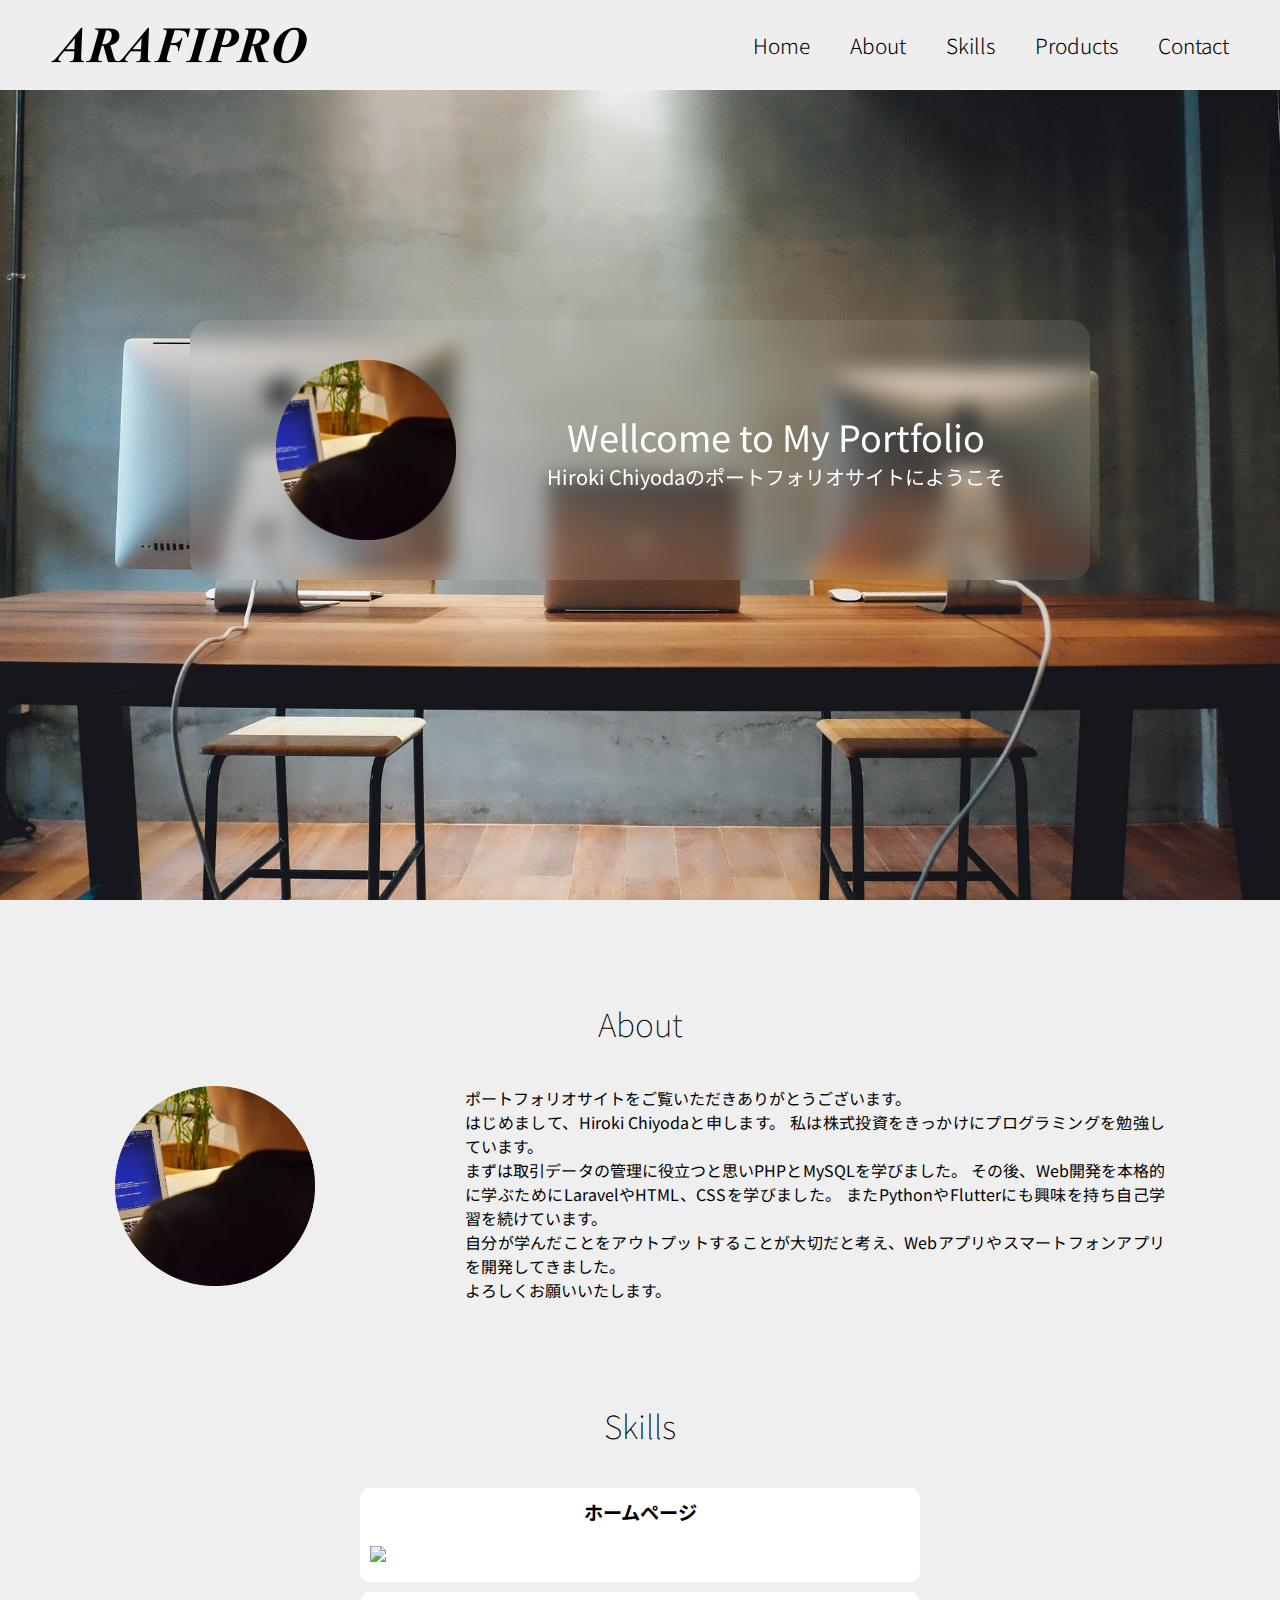
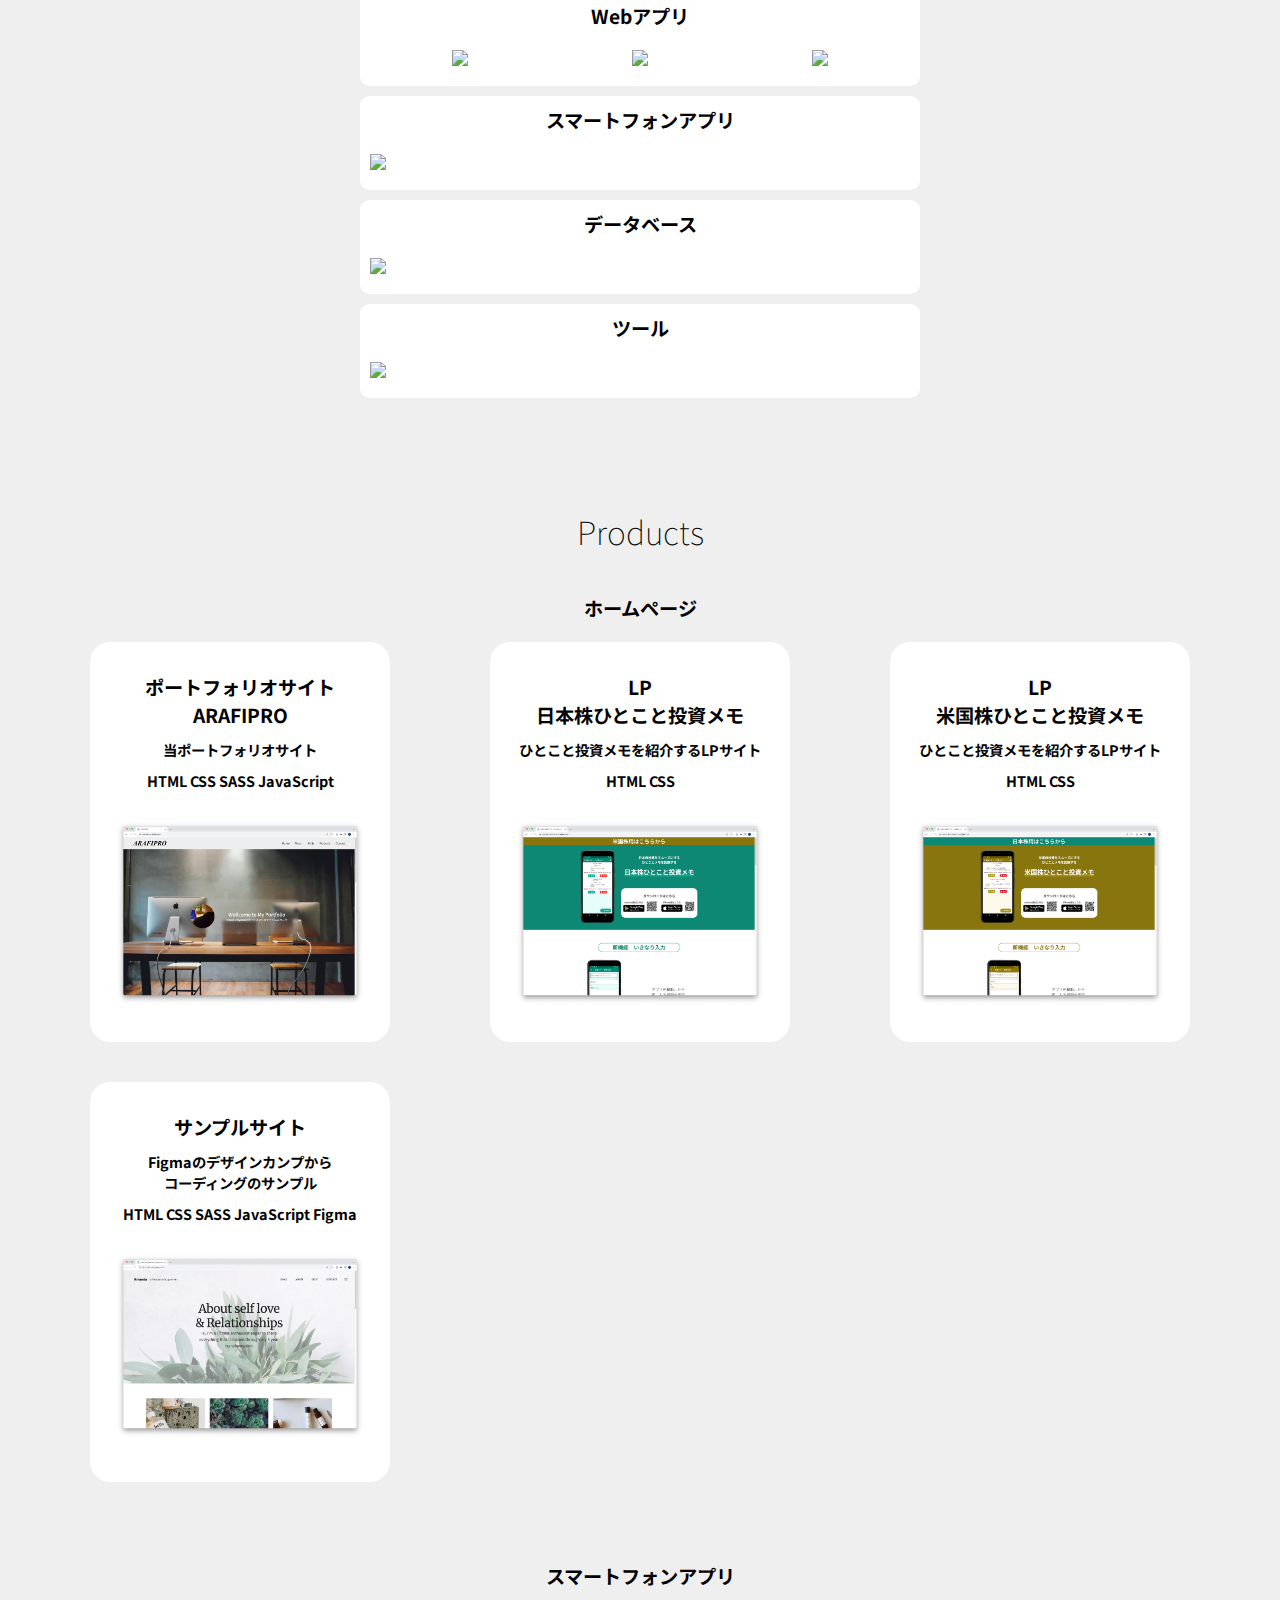
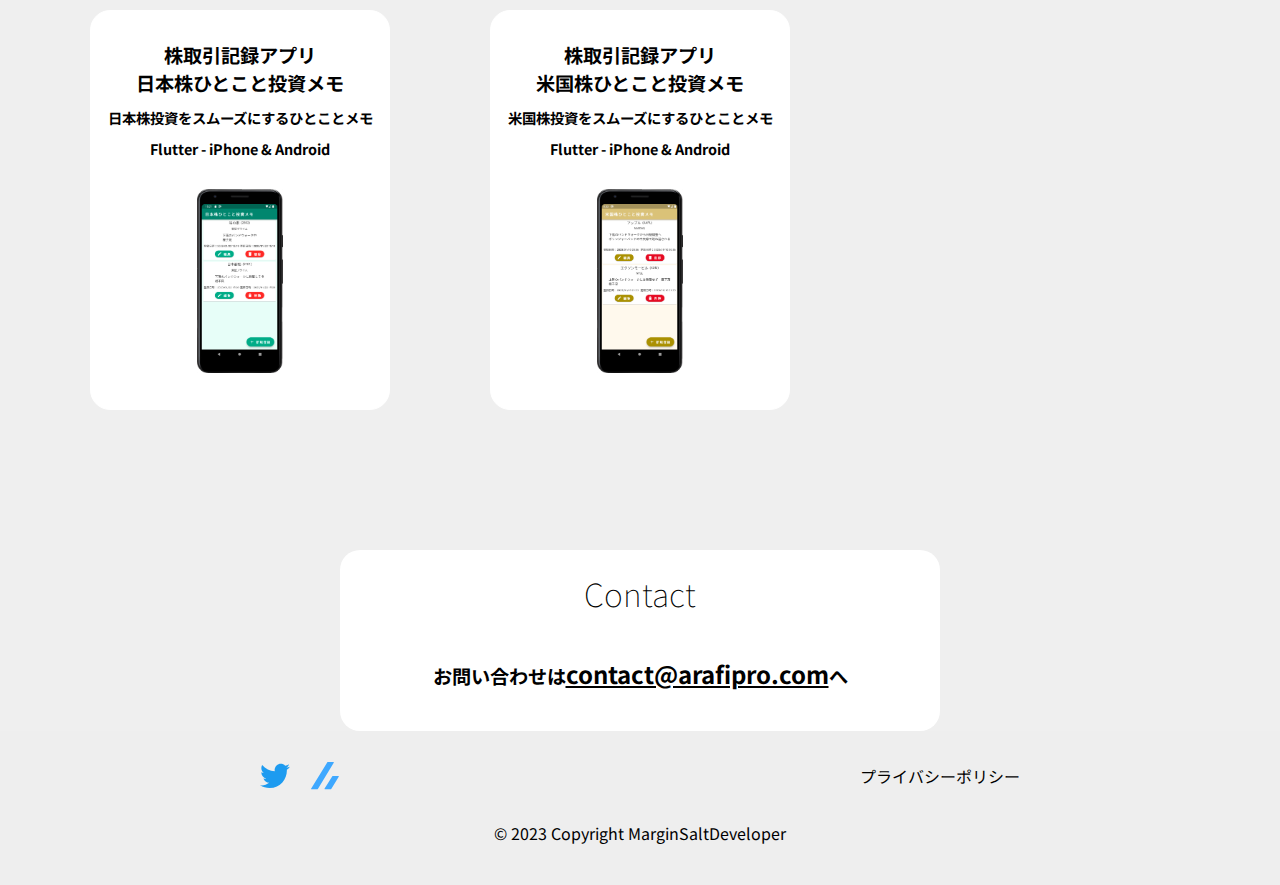
==== index.html @ 00dfe913 "productの追加" ====
<!DOCTYPE html>
<html lang="ja">
  <head>
    <meta charset="UTF-8" />
    <meta name="viewport" content="width=device-width, initial-scale=1.0" />
    <!-- SEO対策 -->
    <meta
      content="ポートフォリオサイトをご覧いただきありがとうございます。はじめまして、Hiroki Chiyodaと申します。 私は株式投資をきっかけにプログラミングを勉強しています。まずは取引データの管理に役立つと思いPHPとMySQLを学びました。 その後、Web開発を本格的に学ぶためにLaravelやHTML、CSSを学びました。 またPythonやFlutterにも興味を持ち自己学習を続けています。自分が学んだことをアウトプットすることが大切だと考え、Webアプリやスマートフォンアプリを開発してきました。"
      name="description"
    />
    <meta
      property="og:title"
      content="Wellcome to My Portfolio - Hiroki Chiyodaのポートフォリオサイトにようこそ"
    />
    <meta
      property="og:description"
      content="ポートフォリオサイトをご覧いただきありがとうございます。はじめまして、Hiroki Chiyodaと申します。 私は株式投資をきっかけにプログラミングを勉強しています。"
    />
    <meta property="og:type" content="ページの種類" />
    <meta property="og:url" content="https://portfolio.arafipro.com/" />
    <!-- <meta property="og:image" content="サムネイル画像の URL" /> -->
    <meta
      property="og:site_name"
      content="Wellcome to My Portfolio - Hiroki Chiyodaのポートフォリオサイトにようこそ"
    />
    <meta property="og:locale" content="ja_JP" />
    <meta
      name="keywords"
      content="ポートフォリオ,html,css,sass,wordpress,ts,react,nextjs,vue,tailwind,python,django,php,laravel,dart,flutter,git,github,vscode,figma,mysql,sqlite"
    />
    <!-- SEO対策 終了-->
    <link rel="stylesheet" href="css/style.css" />
    <link
      href="https://cdn.jsdelivr.net/npm/remixicon@2.5.0/fonts/remixicon.css"
      rel="stylesheet"
    />
    <title>ARAFIPRO</title>
    <!-- Google tag (gtag.js) -->
    <script
      async
      src="https://www.googletagmanager.com/gtag/js?id=G-TG1DR49E5G"
    ></script>
    <script>
      window.dataLayer = window.dataLayer || [];
      function gtag() {
        dataLayer.push(arguments);
      }
      gtag("js", new Date());

      gtag("config", "G-TG1DR49E5G");
    </script>
  </head>
  <body>
    <div id="scroll"></div>
    <!-- 固定ヘッダー -->
    <header id="header">
      <div id="header_main">
        <h1>
          <a href="#">
            <img src="images/logo_black.png" alt="" />
          </a>
        </h1>
        <nav>
          <ul id="nav_menu">
            <li><a href="#" class="nav_link">Home</a></li>
            <li><a href="#about" class="nav_link">About</a></li>
            <li><a href="#skills" class="nav_link">Skills</a></li>
            <li>
              <a href="#products" class="nav_link">Products</a>
              <!-- サブメニュー
              <div class="sub_menu">
                <ul>
                  <li><a href="#hp">ホームページ</a></li>
                  <li><a href="">Webアプリ</a></li>
                  <li><a href="#sp">スマートフォンアプリ</a></li>
                </ul>
              </div> -->
            </li>
            <li><a href="#contact" class="nav_link">Contact</a></li>
            <!-- <li><a href="#news" class="nav_link">News</a></li> -->
          </ul>
        </nav>
        <div class="nav_icon">
          <i class="ri-menu-line" id="menu_icon"></i>
          <i class="ri-close-line" id="close_icon"></i>
        </div>
      </div>
      <div class="header_content">
        <img src="/images/human.png" alt="" />
        <p>
          <span>Wellcome to My Portfolio</span>
          <br />
          Hiroki Chiyodaのポートフォリオサイトにようこそ
        </p>
      </div>
    </header>
    <main>
      <section id="about" class="about jump_point">
        <h2>About</h2>
        <div>
          <img src="/images/human.png" alt="" />
          <p>
            ポートフォリオサイトをご覧いただきありがとうございます。<br />
            はじめまして、Hiroki Chiyodaと申します。
            私は株式投資をきっかけにプログラミングを勉強しています。<br />
            まずは取引データの管理に役立つと思いPHPとMySQLを学びました。
            その後、Web開発を本格的に学ぶためにLaravelやHTML、CSSを学びました。
            またPythonやFlutterにも興味を持ち自己学習を続けています。<br />
            自分が学んだことをアウトプットすることが大切だと考え、Webアプリやスマートフォンアプリを開発してきました。<br />
            よろしくお願いいたします。
          </p>
        </div>
      </section>
      <section id="skills" class="skill jump_point">
        <h2>Skills</h2>
        <div>
          <h3>ホームページ</h3>
          <a href="https://skillicons.dev">
            <img
              src="https://skillicons.dev/icons?i=html,css,sass,wordpress&theme=light"
            />
          </a>
        </div>
        <div>
          <h3>Webアプリ</h3>
          <a href="https://skillicons.dev" class="api">
            <img
              src="https://skillicons.dev/icons?i=ts,react,nextjs,vue,tailwind&theme=light"
            />
            <img src="https://skillicons.dev/icons?i=php,laravel&theme=light" />
            <img
              src="https://skillicons.dev/icons?i=python,django&theme=light"
            />
          </a>
        </div>
        <div>
          <h3>スマートフォンアプリ</h3>
          <a href="https://skillicons.dev">
            <img
              src="https://skillicons.dev/icons?i=dart,flutter&theme=light"
            />
          </a>
        </div>
        <div>
          <h3>データベース</h3>
          <a href="https://skillicons.dev">
            <img
              src="https://skillicons.dev/icons?i=mysql,sqlite&theme=light"
            />
          </a>
        </div>
        <div>
          <h3>ツール</h3>
          <a href="https://skillicons.dev">
            <img
              src="https://skillicons.dev/icons?i=git,github,vscode,figma&theme=light"
            />
          </a>
        </div>
      </section>
      <section id="products" class="product jump_point">
        <h2>Products</h2>
        <div class="categories">
          <h3 id="hp" class="category jump_point">ホームページ</h3>
          <div>
            <a href="#" target="_top">
              <h3>ポートフォリオサイト<br />ARAFIPRO</h3>
              <h4>当ポートフォリオサイト</h4>
              <h5>HTML CSS SASS JavaScript</h5>
              <div class="img">
                <img src="images/ss-portfolio.jpg" alt="" />
              </div>
            </a>
          </div>
          <div>
						<a href="https://jpstockminimemo.arafipro.com/" target="_blank">
							<h3>LP<br />日本株ひとこと投資メモ</h3>
              <h4>ひとこと投資メモを紹介するLPサイト</h4>
              <h5>HTML CSS</h5>
              <div class="img">
								<img src="images/ss-jpstockminimemoLP.jpg" alt="" />
              </div>
            </a>
          </div>
          <div>
						<a href="https://usstockminimemo.arafipro.com/" target="_blank">
							<h3>LP<br />米国株ひとこと投資メモ</h3>
              <h4>ひとこと投資メモを紹介するLPサイト</h4>
              <h5>HTML CSS</h5>
              <div class="img">
								<img src="images/ss-usstockminimemoLP.jpg" alt="" />
              </div>
            </a>
          </div>
					<div>
						<a href="#" target="_top">
							<h3>サンプルサイト</h3>
							<h4>Figmaのデザインカンプから<br />コーディングのサンプル</h4>
							<h5>HTML CSS SASS JavaScript Figma</h5>
							<div class="img">
								<img src="images/ss-amanda-demo.jpg" alt="" />
							</div>
						</a>
					</div>
        </div>
        <div class="categories">
          <h3 id="sp" class="category">スマートフォンアプリ</h3>
          <div>
            <a href="https://jpstockminimemo.arafipro.com/" target="_blank">
              <h3>株取引記録アプリ<br />日本株ひとこと投資メモ</h3>
              <h4>日本株投資をスムーズにするひとことメモ</h4>
              <h5>Flutter - iPhone & Android</h5>
              <div class="img">
                <img src="images/ss-jpstockminimemo.png" alt="" />
              </div>
            </a>
          </div>
          <div>
            <a href="https://usstockminimemo.arafipro.com/" target="_blank">
              <h3>株取引記録アプリ<br />米国株ひとこと投資メモ</h3>
              <h4>米国株投資をスムーズにするひとことメモ</h4>
              <h5>Flutter - iPhone & Android</h5>
              <div class="img">
                <img src="images/ss-usstockminimemo.png" alt="" />
              </div>
            </a>
          </div>
        </div>
      </section>
      <!-- <section id="news" class="news">
        <h2>News</h2>
        <dl>
          <dt>2022/11/13</dt>
          <dd>News 1</dd>
          <dt>2022/12/1</dt>
          <dd>News 2</dd>
          <dt>2022/12/18</dt>
          <dd>News 3</dd>
          <dt>2023/1/21</dt>
          <dd>News 4</dd>
          <dt>2023/2/1</dt>
          <dd>News 5</dd>
        </dl>
      </section> -->
      <section id="contact" class="contact">
        <h2>Contact</h2>
        <h3
          >お問い合わせは<a href="mailto:contact@arafipro.com"
            >contact@arafipro.com</a
          >へ</h3
        >
        <!-- <h3>お問い合わせは以下のフォームから</h3> -->
        <!-- <form action="./php/sendmail.php" method="post">
          <div>
            <div class="input_wrapper">
              <input type="text" placeholder=" " id="name" name="name" required />
              <span>名前</span>
            </div>
            <div class="input_wrapper">
              <input type="email" placeholder=" " id="email" name="email" required />
              <span>メールアドレス</span>
            </div>
            <div class="input_wrapper">
              <input type="text" placeholder=" " id="subject" name="subject" required />
              <span>件名</span>
            </div>
            <div class="input_wrapper">
							<textarea id="message" placeholder=" " name="message" required></textarea>
              <span>メッセージ</span>
            </div>
          </div>
          <div class="btn">
            <button type="submit">送信</button>
            <button type="reset">リセット</button>
          </div>
        </form> -->
      </section>
    </main>
    <footer id="footer" class="footer">
      <div class="footer_main">
        <nav>
          <ul id="footer_menu" class="footer_menu">
            <li>
              <a href="https://twitter.com/arafipro" target="_blank">
                <img src="images/logo-twitter.svg" alt="" />
              </a>
            </li>
            <li>
              <a href="https://zenn.dev/arafipro" target="_blank">
                <img src="images/logo-zenn.svg" alt="" />
              </a>
            </li>
          </ul>
        </nav>
        <a href="pages/site_privacy.html" target="_blank">
          プライバシーポリシー
        </a>
        <!-- <a href="pages/moblie_privacy.html" target="_blank">
          mobileプライバシーポリシー
        </a> -->
      </div>
      <div class="footer_credit">
        <p> © 2023 Copyright MarginSaltDeveloper </p>
      </div>
    </footer>
    <a href="#" class="scrollup" id="scrollup">
      <i class="ri-arrow-up-s-line scrollup_icon"></i>
    </a>
    <script src="js/main.js"></script>
  </body>
</html>
---- css/style.css ----
@import url("https://fonts.googleapis.com/css2?family=Noto+Sans+JP:wght@100;300;500&display=swap");
* {
  margin: 0;
  padding: 0;
  box-sizing: border-box;
  font-family: "Noto Sans JP", sans-serif;
}

html {
  scroll-behavior: smooth;
}

body {
  overflow-x: hidden;
  background-color: #efefef;
}

li {
  list-style: none;
}

a {
  color: #000;
  text-decoration: none;
}

img {
  display: block;
}

h2 {
  font-size: 2rem;
  font-weight: 100;
  text-align: center;
  margin: 100px 0 40px;
}

h3 {
  font-size: 1.2rem;
}

h4 {
  font-size: 0.9rem;
}

h5 {
  font-size: 0.9rem;
}

.jump_point {
  padding-top: 40px;
  margin-top: -40px;
}

section {
  max-width: 1200px;
  margin: 0 auto;
}

header {
  width: 100%;
  height: 100vh;
  background-image: url("../images/office-image.jpg");
  background-position: center;
  background-size: cover;
  background-attachment: fixed;
}
header.sticky {
  width: 1200px;
}
header #header_main {
  background-color: #eee;
  display: flex;
  width: 100%;
  height: 90px;
  align-items: center;
  justify-content: space-between;
  margin: 0 auto;
  padding: 0 4%;
  transition: all 0.8s ease;
}
header #header_main.sticky {
  position: fixed;
  box-shadow: 0px 5px 5px #ddd;
  z-index: 1000;
}
header #header_main h1 {
  margin-right: auto;
}
header #header_main img {
  width: 256px;
}
header #header_main #nav_menu {
  max-width: 100%;
  display: flex;
  align-items: center;
}
header #header_main li {
  font-size: 1.3rem;
  font-weight: 300;
  padding-left: 40px;
  position: relative;
}
header #header_main li .sub_menu {
  width: 240px;
  position: absolute;
  background-color: #eee;
  left: 20px;
  display: none;
}
header #header_main li .sub_menu ul {
  margin: 20px;
}
header #header_main li .sub_menu ul li {
  padding: 10px 0;
}
header #header_main li .sub_menu ul li a {
  font-size: 1.25rem;
}
header #header_main li:hover .sub_menu {
  display: block;
}
header #header_main li a:hover {
  font-size: 1.2rem;
  font-weight: 500;
  display: block;
}
header #header_main .nav_icon {
  display: none;
  font-size: 32px;
}
header .header_content {
  width: 900px;
  justify-content: space-around;
  align-items: center;
  color: white;
  background-color: rgba(238, 238, 238, 0.1);
  display: flex;
  position: absolute;
  top: 50%;
  left: 50%;
  transform: translate(-50%, -50%);
  padding: 40px;
  border-radius: 20px;
  -webkit-backdrop-filter: blur(10px);
          backdrop-filter: blur(10px);
}
header .header_content img {
  width: 180px;
  height: 180px;
}
header .header_content p {
  font-size: 20px;
  text-align: center;
}
header .header_content p span {
  font-size: 36px;
}
@media screen and (max-width: 1024px) {
  header #header_main #nav_menu {
    position: absolute;
    top: 90px;
    left: 0;
    background-color: #eee;
    flex-direction: column;
    align-items: center;
    width: 100%;
    transform: translateY(-130%);
    transition: transform 0.5s ease-in;
    z-index: 100;
  }
  header #header_main #nav_menu.active {
    transform: translateY(0%);
  }
  header #header_main #nav_menu li {
    padding: 20px 0;
    font-size: 2rem;
  }
  header #header_main #nav_menu li:nth-last-child(1) {
    padding-bottom: 60px;
  }
  header #header_main #nav_menu li a:hover {
    font-size: 2rem;
    font-weight: 500;
  }
  header #header_main .nav_icon {
    display: block;
  }
  header #header_main .nav_icon #close_icon {
    display: none;
  }
  header .header_content {
    display: none;
  }
}
@media screen and (max-width: 500px) {
  header #header_main img {
    width: 50%;
  }
  header #header_main .nav_icon {
    font-size: 20px;
  }
}

.about div {
  display: flex;
  justify-content: space-around;
}
.about img {
  width: 200px;
  height: 200px;
}
.about p {
  max-width: 700px;
  text-align: justify;
}
@media screen and (max-width: 1024px) {
  .about div {
    text-align: center;
    display: block;
  }
  .about img {
    margin: 0 auto 40px;
  }
  .about p {
    margin: 0 auto;
    padding: 2%;
  }
}
@media screen and (max-width: 500px) {
  .about {
    padding: 0;
  }
  .about img {
    width: 100px;
    height: 100px;
  }
  .about p {
    font-size: 0.7rem;
    padding: 8%;
  }
}

.contact {
  max-width: 600px;
  margin: 0 auto;
  background-color: #fff;
  border-radius: 20px;
}
.contact h2 {
  padding-top: 20px;
}
.contact h3 {
  text-align: center;
  padding-bottom: 40px;
}
.contact h3 a {
  text-decoration: underline;
  font-size: 1.5rem;
}
.contact div {
  margin: 10px;
}
.contact div .input_wrapper {
  position: relative;
}
.contact div .input_wrapper input {
  width: 100%;
  height: 40px;
  padding: 4px;
  font-size: 1rem;
}
.contact div .input_wrapper input:not(:-moz-placeholder-shown) + span {
  font-size: 0.6rem;
  inset: -0.5rem auto auto 0.5rem;
  background-color: #fff;
  padding: 0 0.5rem;
  -moz-transition: all 0.3s ease;
  transition: all 0.3s ease;
}
.contact div .input_wrapper input:focus + span, .contact div .input_wrapper input:not(:placeholder-shown) + span {
  font-size: 0.6rem;
  inset: -0.5rem auto auto 0.5rem;
  background-color: #fff;
  padding: 0 0.5rem;
  transition: all 0.3s ease;
}
.contact div .input_wrapper textarea {
  width: 100%;
  height: 200px;
  padding: 4px;
  font-size: 1rem;
}
.contact div .input_wrapper textarea:not(:-moz-placeholder-shown) + span {
  font-size: 0.6rem;
  inset: -0.5rem auto auto 0.5rem;
  background-color: #fff;
  padding: 0 0.5rem;
  -moz-transition: all 0.3s ease;
  transition: all 0.3s ease;
}
.contact div .input_wrapper textarea:focus + span, .contact div .input_wrapper textarea:not(:placeholder-shown) + span {
  font-size: 0.6rem;
  inset: -0.5rem auto auto 0.5rem;
  background-color: #fff;
  padding: 0 0.5rem;
  transition: all 0.3s ease;
}
.contact div .input_wrapper span {
  position: absolute;
  inset: 0rem auto auto 0rem;
  font-size: 0.9rem;
  padding: 8px;
}
.contact .btn {
  text-align: center;
  padding-bottom: 40px;
}
.contact .btn button {
  background-color: #333;
  color: #fff;
  width: 240px;
  height: 40px;
  transition: all 0.3s;
}
.contact .btn button:hover {
  background-color: #fff;
  color: #333;
}
@media screen and (max-width: 500px) {
  .contact {
    margin: 0 10px;
  }
  .contact h3 {
    font-size: 1rem;
  }
  .contact .btn {
    padding: 20px 0;
  }
  .contact .btn button {
    width: 200px;
    margin: 10px;
  }
}

.news {
  margin: 0 auto;
}
.news dl {
  display: flex;
  flex-wrap: wrap;
  border-top: 1px solid #ccc;
  height: 282px;
  overflow-x: scroll;
}
.news dt,
.news dd {
  border-bottom: 1px solid #ccc;
  padding: 16px 0;
}
.news dt {
  width: 20%;
}
.news dd {
  width: 80%;
}

.product .categories {
  display: grid;
  grid-template-columns: repeat(3, 1fr);
  margin-bottom: 40px;
}
.product .categories:last-child {
  margin-bottom: 0;
}
.product .categories .category {
  grid-area: 1/1/2/4;
  font-size: 1.2rem;
  margin-bottom: 20px;
  text-align: center;
}
.product .categories div {
  display: block;
  margin: 0 auto 40px;
}
.product .categories div a {
  width: 300px;
  height: 400px;
  display: inline-block;
  text-align: center;
  padding-top: 30px;
  background-color: #fff;
  border: 1px solid #fff;
  border-radius: 20px;
  transition: all 0.5s;
}
.product .categories div a:hover {
  box-shadow: 10px 5px 5px #ccc;
  transform: translateY(-5px);
}
.product .categories div h3,
.product .categories div h4 {
  margin-bottom: 10px;
}
.product .categories div h5 {
  margin-bottom: 30px;
}
.product .categories div .img {
  display: inline;
}
.product .categories div p {
  font-size: 0.8rem;
  font-weight: 300;
  text-align: justify;
  margin-top: 20px;
}
.product .categories div img {
  height: 50%;
  margin: 0 auto;
}
@media screen and (max-width: 1024px) {
  .product .categories {
    display: grid;
    grid-template-columns: repeat(2, 1fr);
  }
  .product .categories .category {
    grid-area: 1/1/2/3;
  }
}
@media screen and (max-width: 500px) {
  .product .categories {
    display: flex;
    flex-direction: column;
    justify-content: center;
  }
}

.skill div {
  text-align: center;
  margin: 10px auto;
  background-color: #fff;
  border-radius: 10px;
  padding: 10px 10px 20px;
  max-width: 560px;
}
.skill div h3 {
  padding-bottom: 20px;
}
.skill div img {
  margin: 0 auto;
}
.skill div .api {
  display: flex;
}
@media screen and (max-width: 500px) {
  .skill div {
    margin: 10px 4%;
  }
  .skill div img {
    max-width: 500px;
    margin-bottom: 10px;
  }
  .skill div .api {
    display: block;
  }
}

footer {
  background-color: #eee;
  align-content: space-between;
}
footer .footer_main {
  margin: 0 auto;
  height: 90px;
  display: flex;
  align-items: center;
  justify-content: space-around;
}
footer .footer_main .footer_menu {
  display: flex;
}
footer .footer_main .footer_menu li {
  margin-right: 20px;
}
footer .footer_main .footer_menu li:last-child {
  margin-right: 0;
}
footer .footer_main .footer_menu img {
  width: 30px;
  height: 30px;
}
footer .footer_credit {
  margin-bottom: 40px;
}
footer .footer_credit p {
  text-align: center;
}

@media screen and (max-width: 1024px) {
  .contact dt {
    width: 20%;
  }
  .contact dd {
    width: 80%;
  }
}
@media screen and (max-width: 500px) {
  .news dt {
    width: 100%;
    border-bottom: 0;
    padding-bottom: 0;
  }
  .news dd {
    width: 100%;
    padding-top: 0;
  }
  .contact h3 {
    font-size: 1rem;
  }
  .contact dl {
    flex-direction: column;
  }
  .contact dt {
    width: 100%;
    margin-bottom: 5px;
  }
  .contact dd {
    width: 100%;
  }
}
.scrollup.active {
  position: fixed;
  right: 2rem;
  bottom: 8rem;
  display: flex;
  border: #333 2px solid;
  border-radius: 0.25rem;
  transition: all 0.3s ease;
}
.scrollup:hover {
  background-color: #333;
}
.scrollup .scrollup_icon {
  color: #333;
  font-size: 40px;
}
.scrollup .scrollup_icon:hover {
  color: #fff;
}

#privacy {
  background-color: #fff;
}
#privacy h1, #privacy h2, #privacy h3, #privacy h4 {
  margin: 20px 0;
}
#privacy h1 {
  font-size: 2.5rem;
  text-align: center;
}
#privacy h2 {
  font-size: 2rem;
  font-weight: 500;
  text-align: left;
  border-bottom: #000 solid 1px;
}
#privacy h3 {
  font-size: 1.5rem;
  border-bottom: #000 solid 1px;
}
#privacy h4 {
  border-bottom: #000 solid 1px;
  font-size: 1.25rem;
  font-weight: 500;
  text-align: left;
}
#privacy section {
  margin-top: 80px;
}
#privacy p {
  margin: 16px 0;
}
#privacy ul {
  margin-left: 40px;
  list-style: disc;
}
#privacy ul li {
  list-style: disc;
}
#privacy a {
  text-decoration: underline;
  color: blue;
}
#privacy .date {
  text-align: right;
}/*# sourceMappingURL=style.css.map */
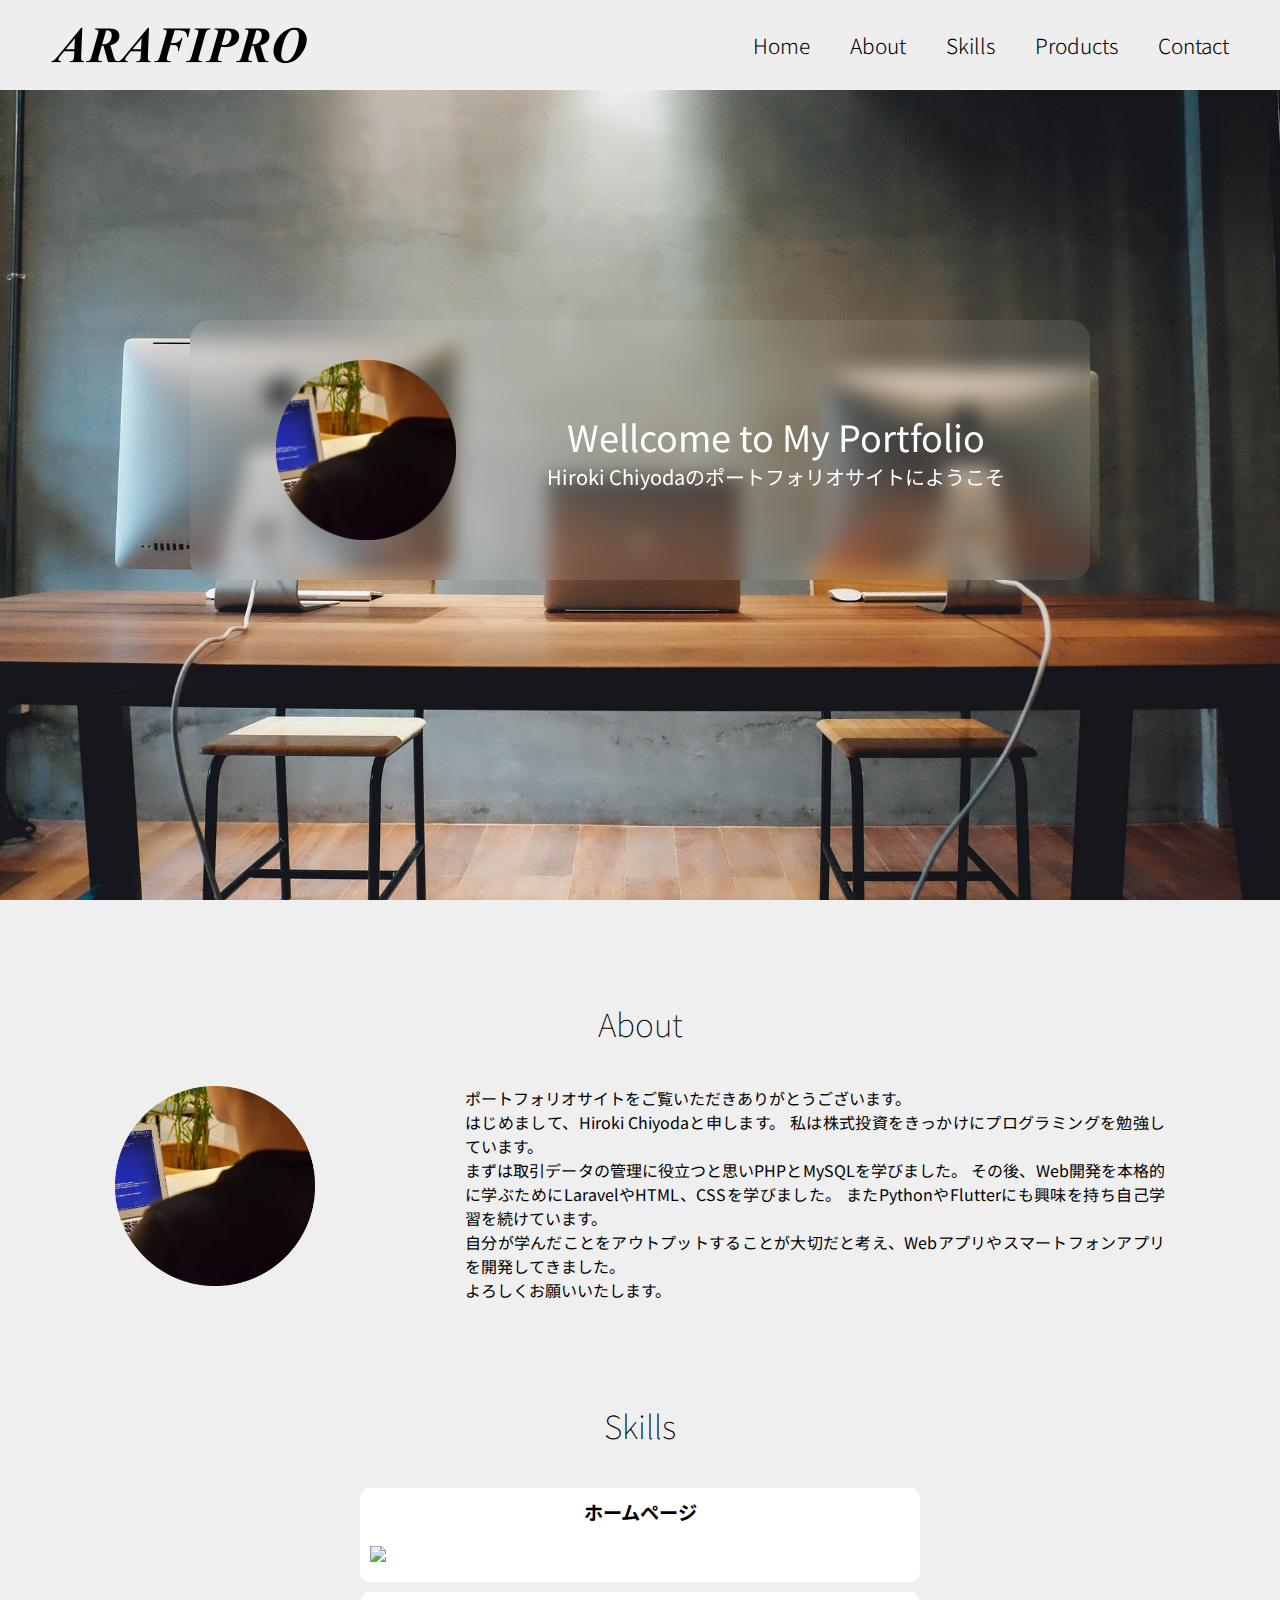
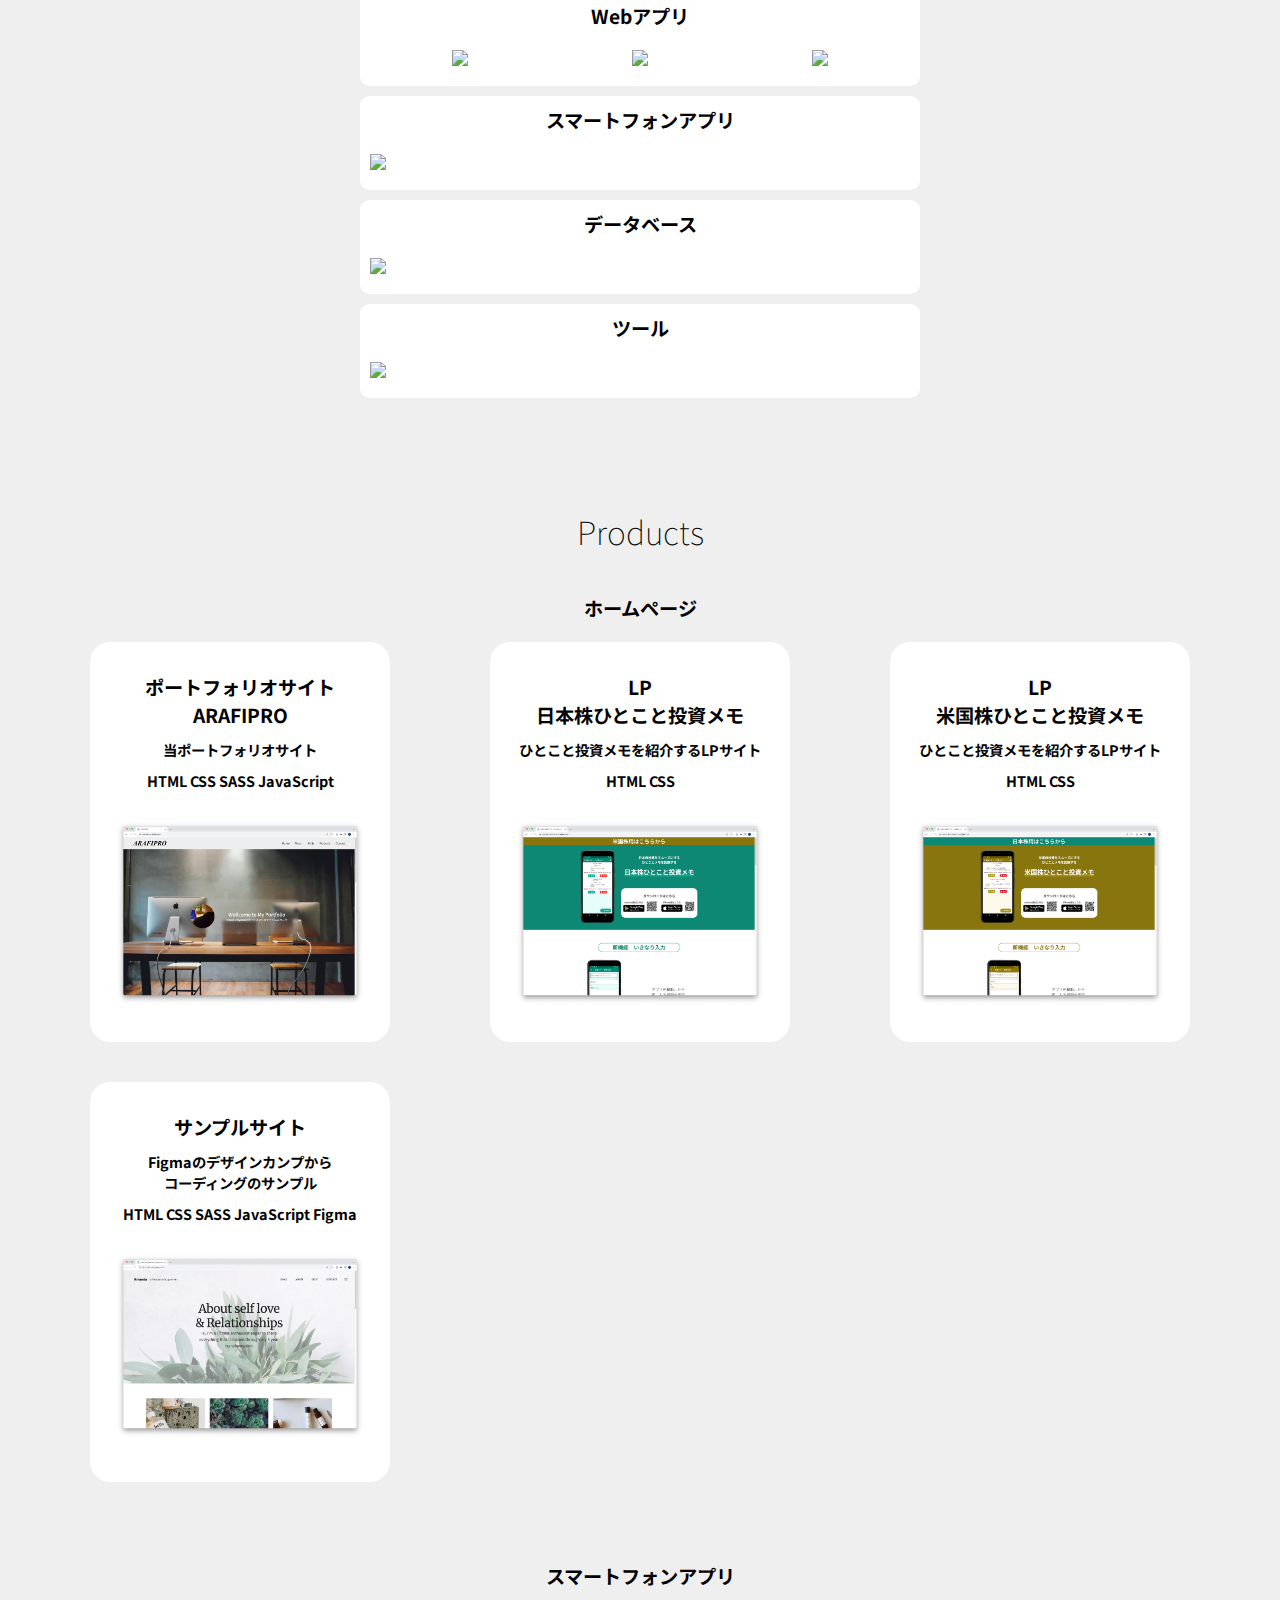
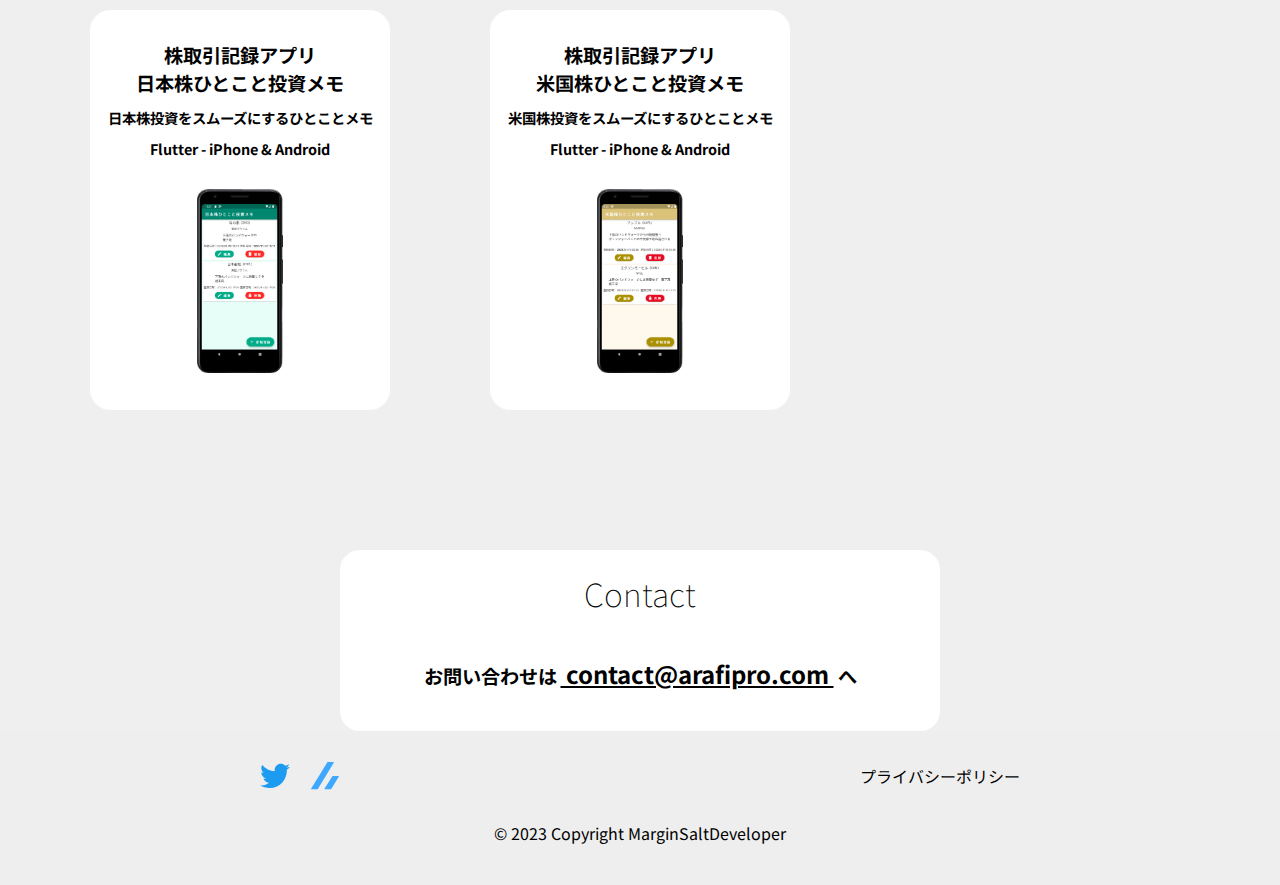
==== commit 7b15427e: "contactの改修" ====
--- a/index.html
+++ b/index.html
@@ -173,35 +173,35 @@
             </a>
           </div>
           <div>
-						<a href="https://jpstockminimemo.arafipro.com/" target="_blank">
-							<h3>LP<br />日本株ひとこと投資メモ</h3>
+            <a href="https://jpstockminimemo.arafipro.com/" target="_blank">
+              <h3>LP<br />日本株ひとこと投資メモ</h3>
               <h4>ひとこと投資メモを紹介するLPサイト</h4>
               <h5>HTML CSS</h5>
               <div class="img">
-								<img src="images/ss-jpstockminimemoLP.jpg" alt="" />
-              </div>
-            </a>
-          </div>
-          <div>
-						<a href="https://usstockminimemo.arafipro.com/" target="_blank">
-							<h3>LP<br />米国株ひとこと投資メモ</h3>
+                <img src="images/ss-jpstockminimemoLP.jpg" alt="" />
+              </div>
+            </a>
+          </div>
+          <div>
+            <a href="https://usstockminimemo.arafipro.com/" target="_blank">
+              <h3>LP<br />米国株ひとこと投資メモ</h3>
               <h4>ひとこと投資メモを紹介するLPサイト</h4>
               <h5>HTML CSS</h5>
               <div class="img">
-								<img src="images/ss-usstockminimemoLP.jpg" alt="" />
-              </div>
-            </a>
-          </div>
-					<div>
-						<a href="#" target="_top">
-							<h3>サンプルサイト</h3>
-							<h4>Figmaのデザインカンプから<br />コーディングのサンプル</h4>
-							<h5>HTML CSS SASS JavaScript Figma</h5>
-							<div class="img">
-								<img src="images/ss-amanda-demo.jpg" alt="" />
-							</div>
-						</a>
-					</div>
+                <img src="images/ss-usstockminimemoLP.jpg" alt="" />
+              </div>
+            </a>
+          </div>
+          <div>
+            <a href="#" target="_top">
+              <h3>サンプルサイト</h3>
+              <h4>Figmaのデザインカンプから<br />コーディングのサンプル</h4>
+              <h5>HTML CSS SASS JavaScript Figma</h5>
+              <div class="img">
+                <img src="images/ss-amanda-demo.jpg" alt="" />
+              </div>
+            </a>
+          </div>
         </div>
         <div class="categories">
           <h3 id="sp" class="category">スマートフォンアプリ</h3>
@@ -244,11 +244,12 @@
       </section> -->
       <section id="contact" class="contact">
         <h2>Contact</h2>
-        <h3
-          >お問い合わせは<a href="mailto:contact@arafipro.com"
-            >contact@arafipro.com</a
-          >へ</h3
-        >
+        <h3>
+          お問い合わせは&nbsp;<a href="mailto:contact@arafipro.com">
+            contact@arafipro.com
+          </a>
+          &nbsp;へ
+        </h3>
         <!-- <h3>お問い合わせは以下のフォームから</h3> -->
         <!-- <form action="./php/sendmail.php" method="post">
           <div>
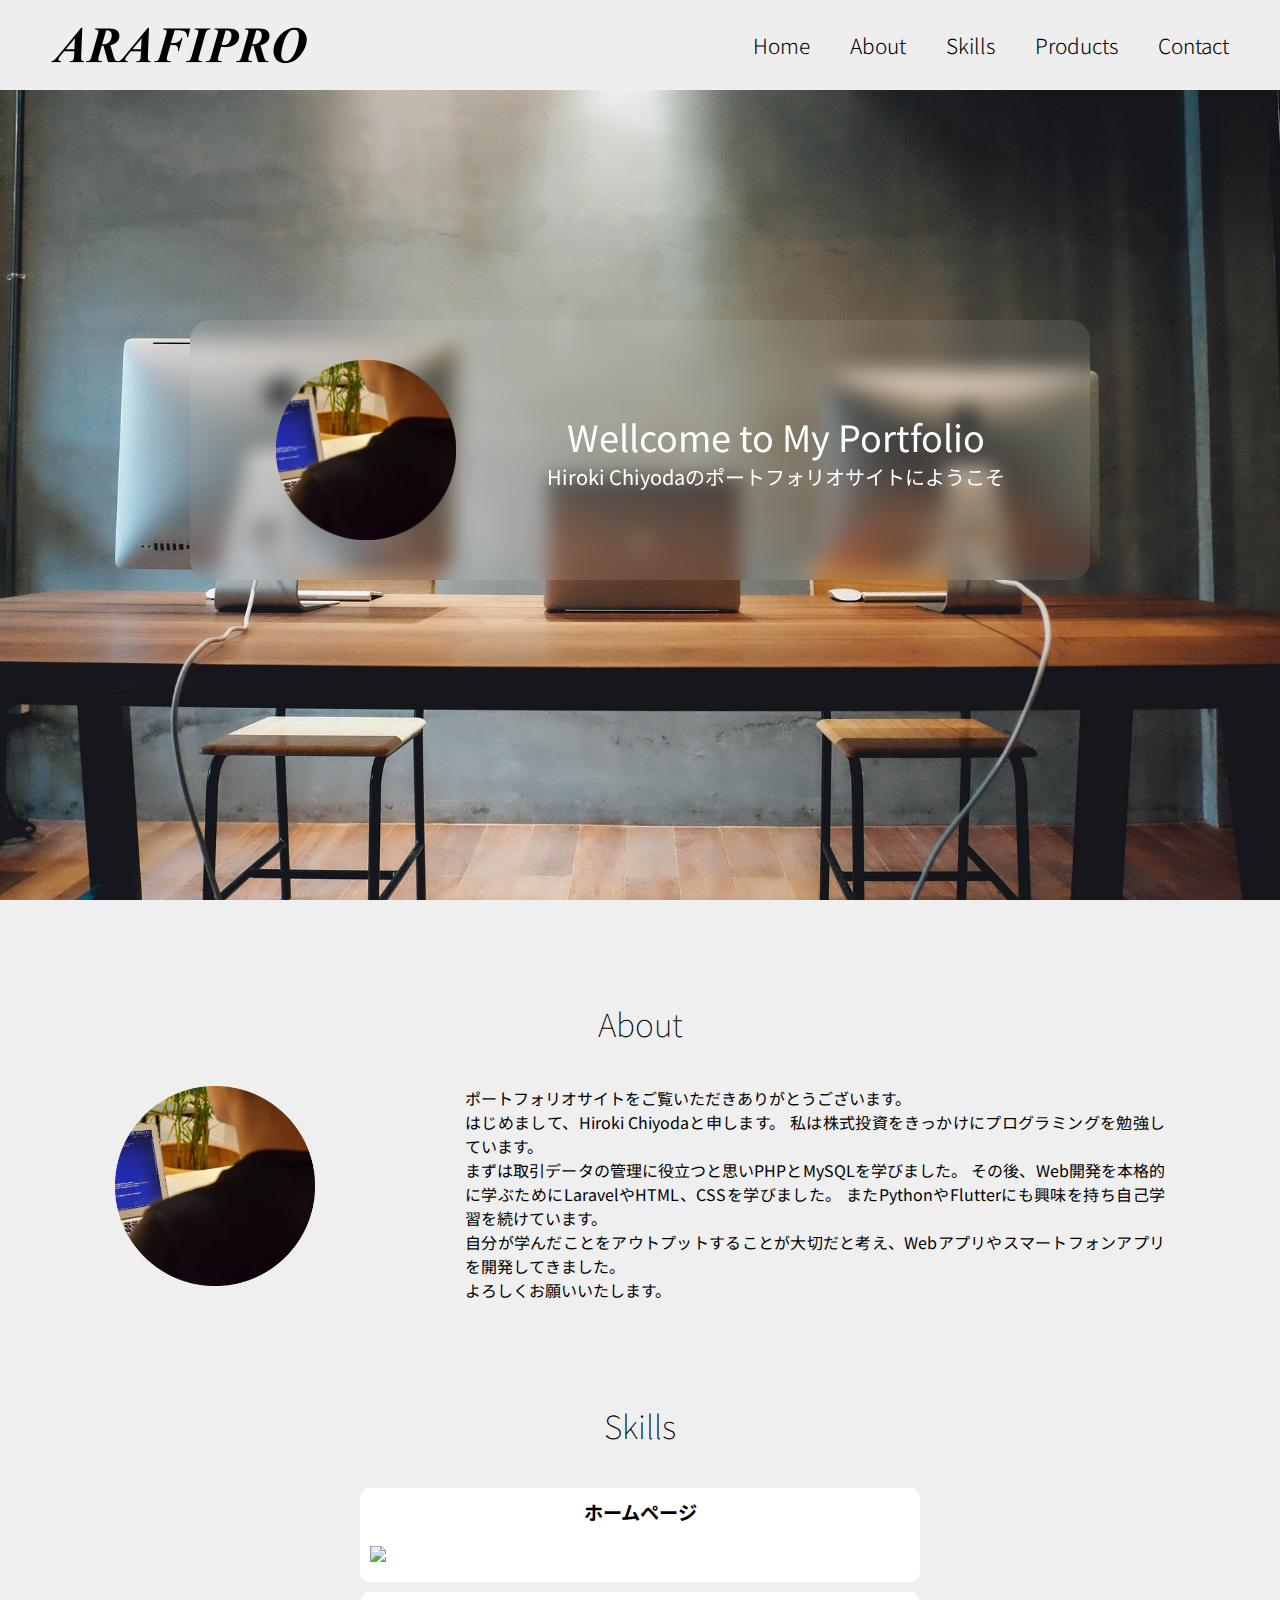
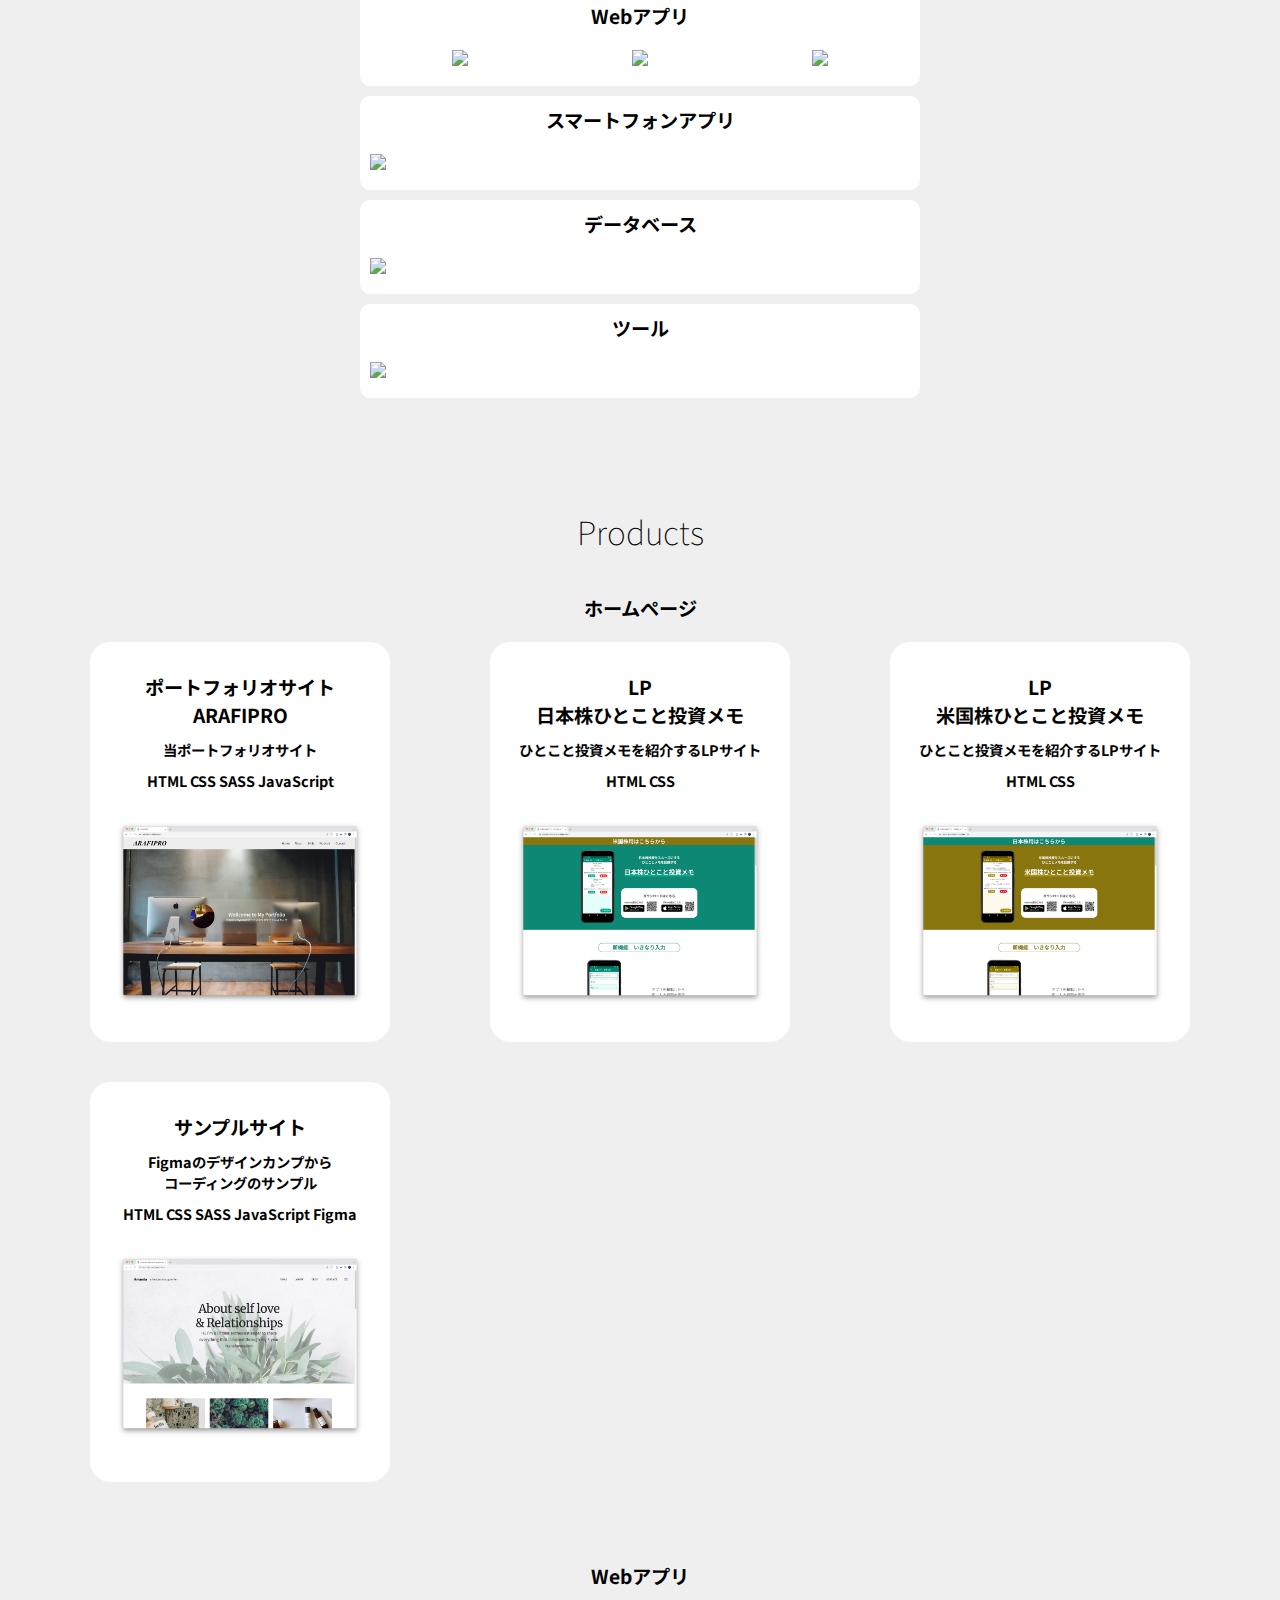
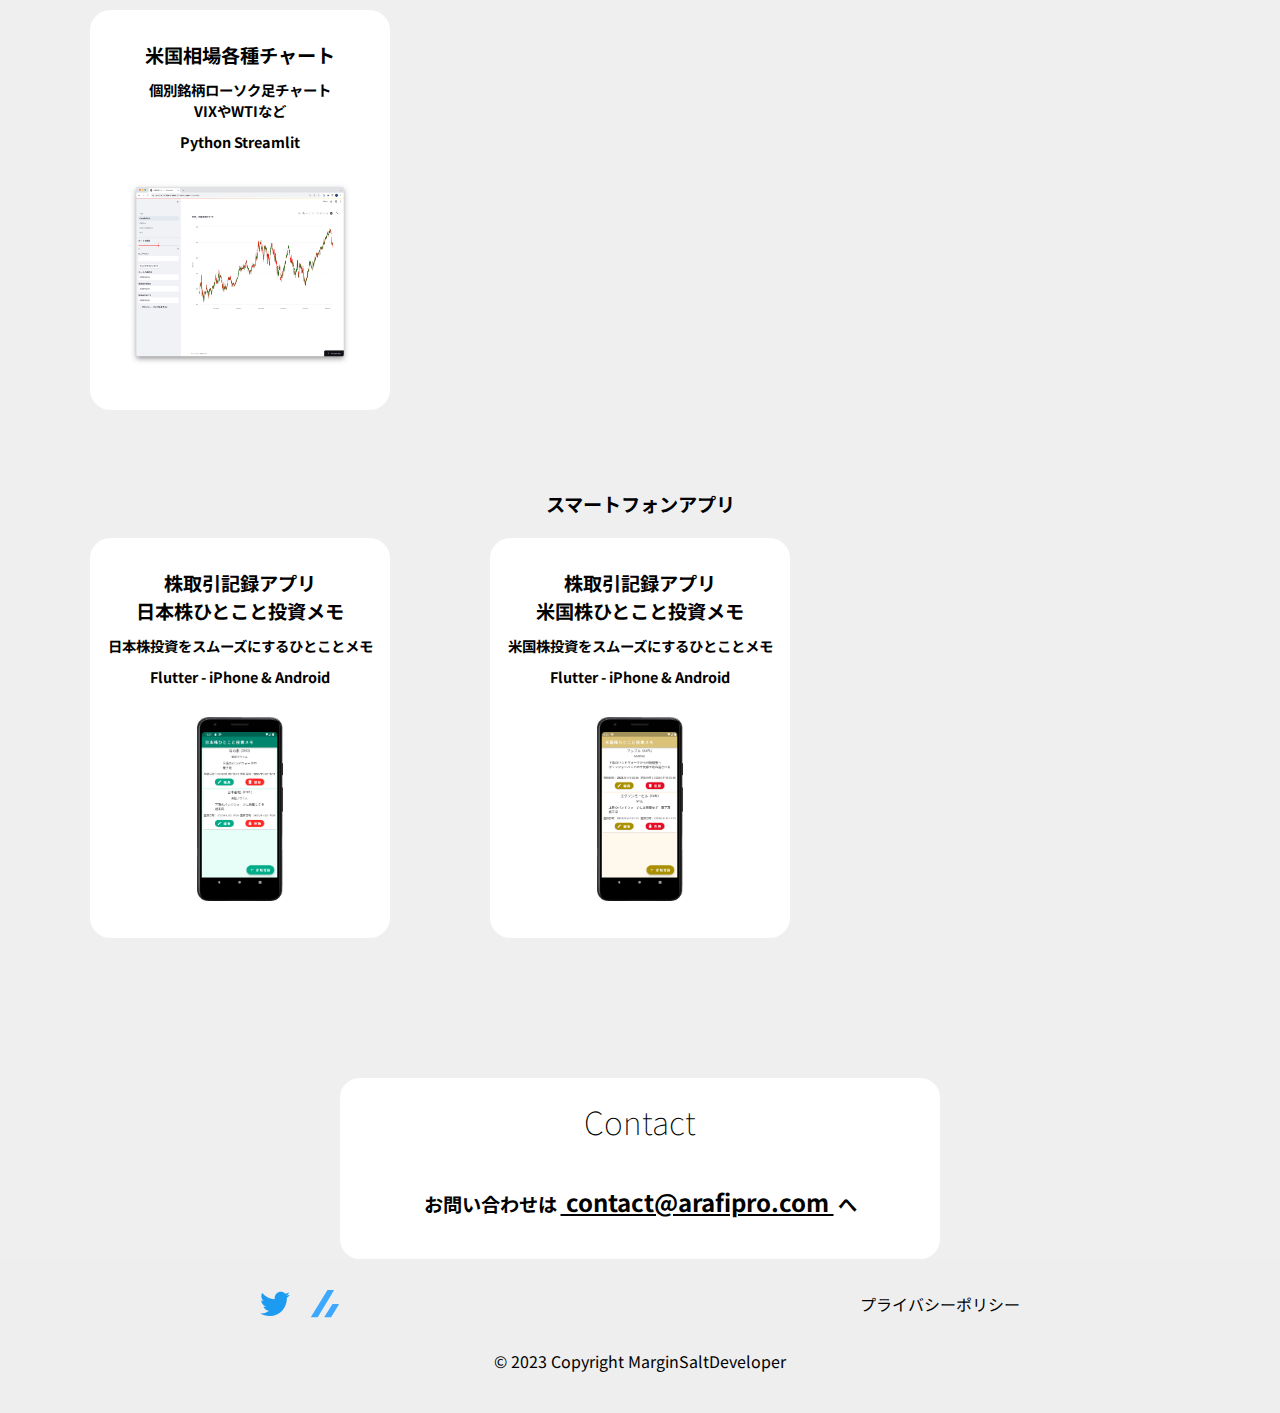
==== commit dd83f7f7: "productの追加" ====
--- a/index.html
+++ b/index.html
@@ -193,12 +193,25 @@
             </a>
           </div>
           <div>
-            <a href="#" target="_top">
+            <a href="https://portfolio.arafipro.com/amanda_figma_blog-sample/" target="_top">
               <h3>サンプルサイト</h3>
               <h4>Figmaのデザインカンプから<br />コーディングのサンプル</h4>
               <h5>HTML CSS SASS JavaScript Figma</h5>
               <div class="img">
                 <img src="images/ss-amanda-demo.jpg" alt="" />
+              </div>
+            </a>
+          </div>
+        </div>
+        <div class="categories">
+          <h3 id="sp" class="category">Webアプリ</h3>
+          <div>
+            <a href="https://usstockchartlite-arafipro.streamlit.app/" target="_blank">
+              <h3>米国相場各種チャート</h3>
+              <h4>個別銘柄ローソク足チャート<br />VIXやWTIなど</h4>
+              <h5>Python Streamlit</h5>
+              <div class="img">
+                <img src="images/ss-usstockchartlite.jpg" alt="" />
               </div>
             </a>
           </div>
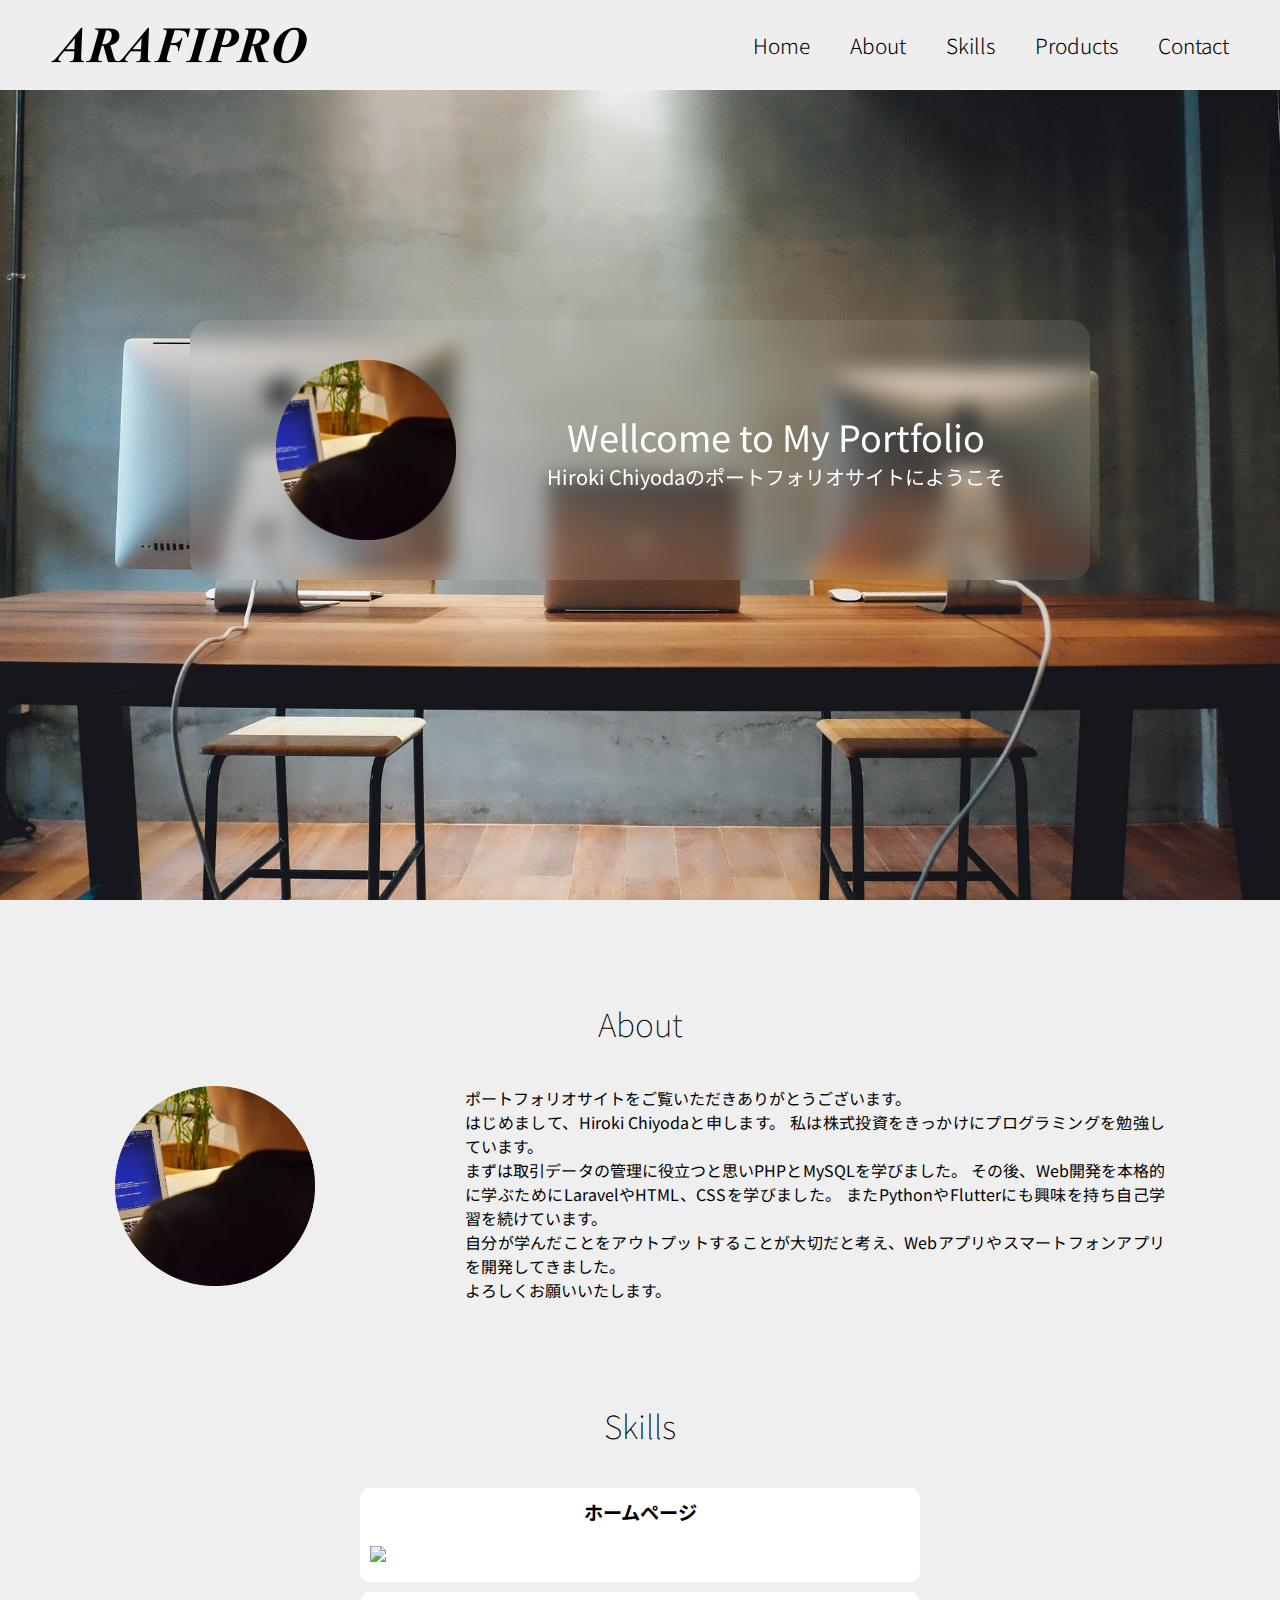
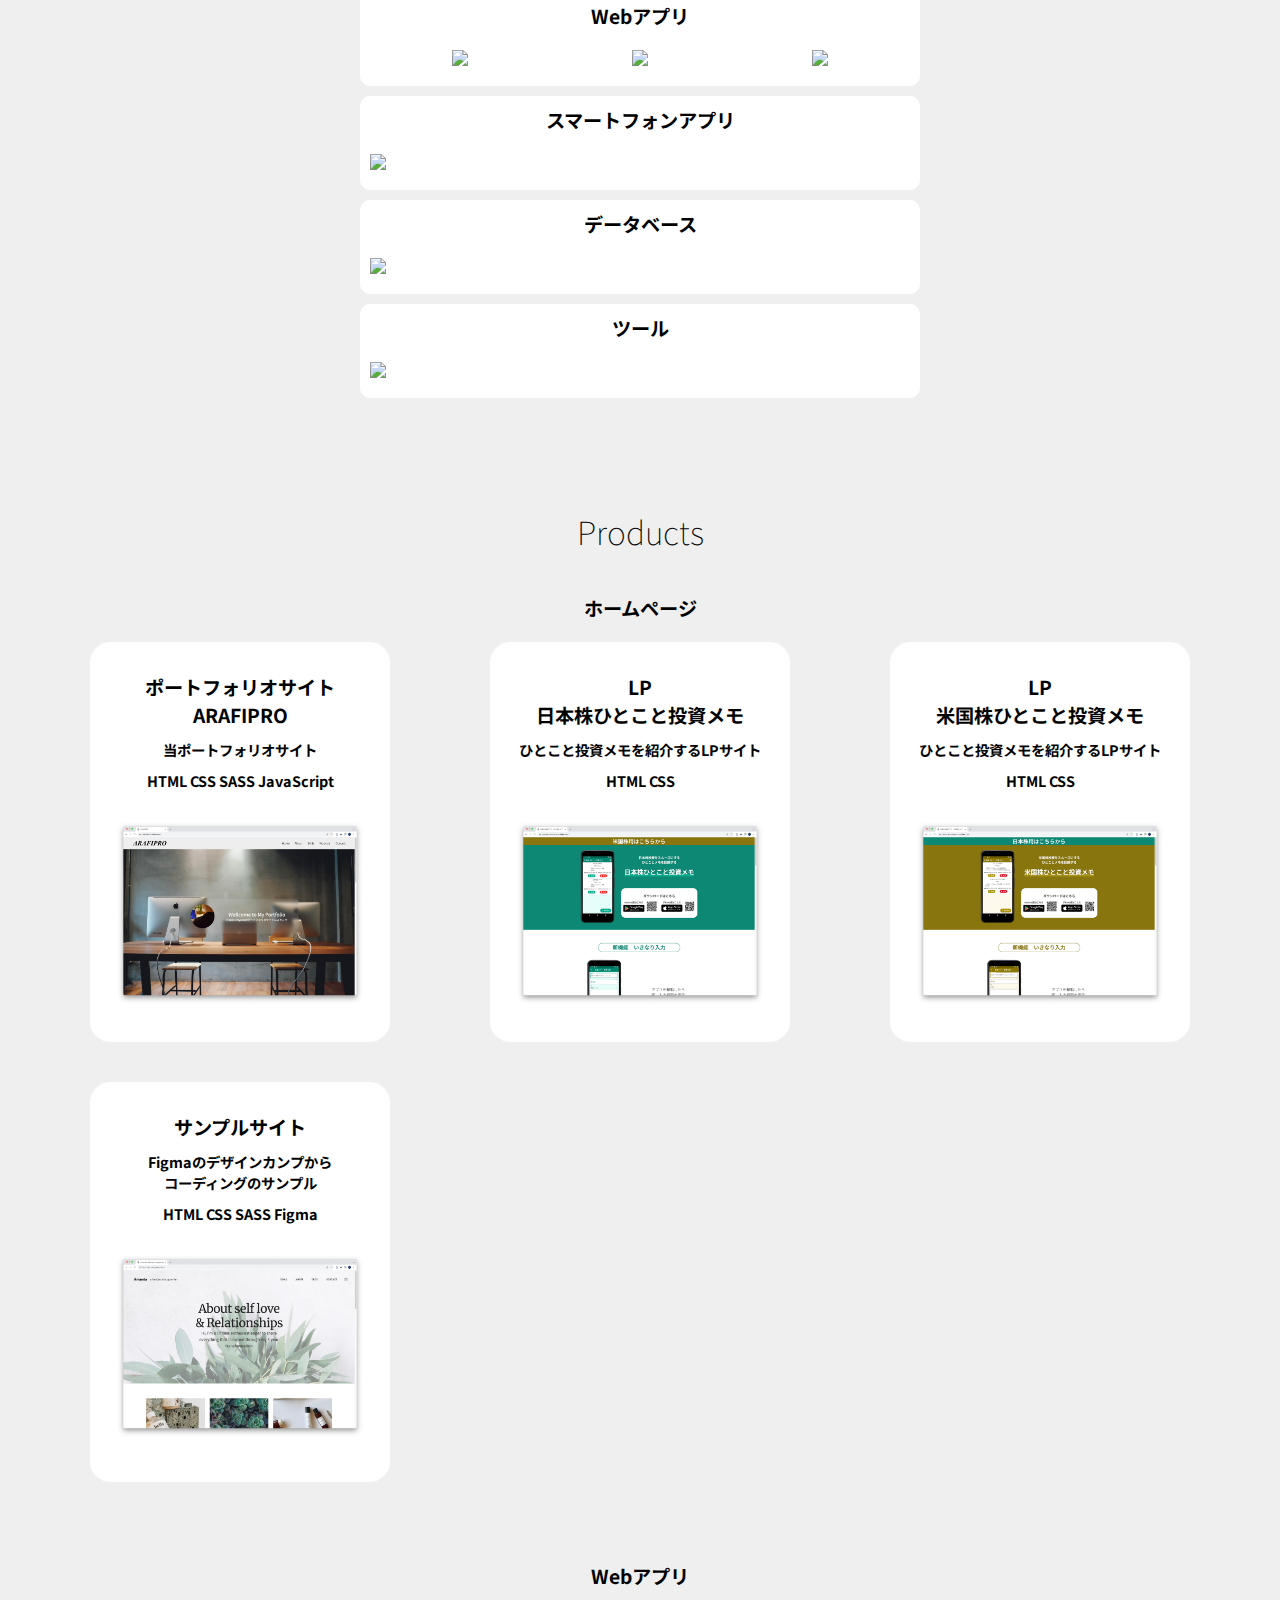
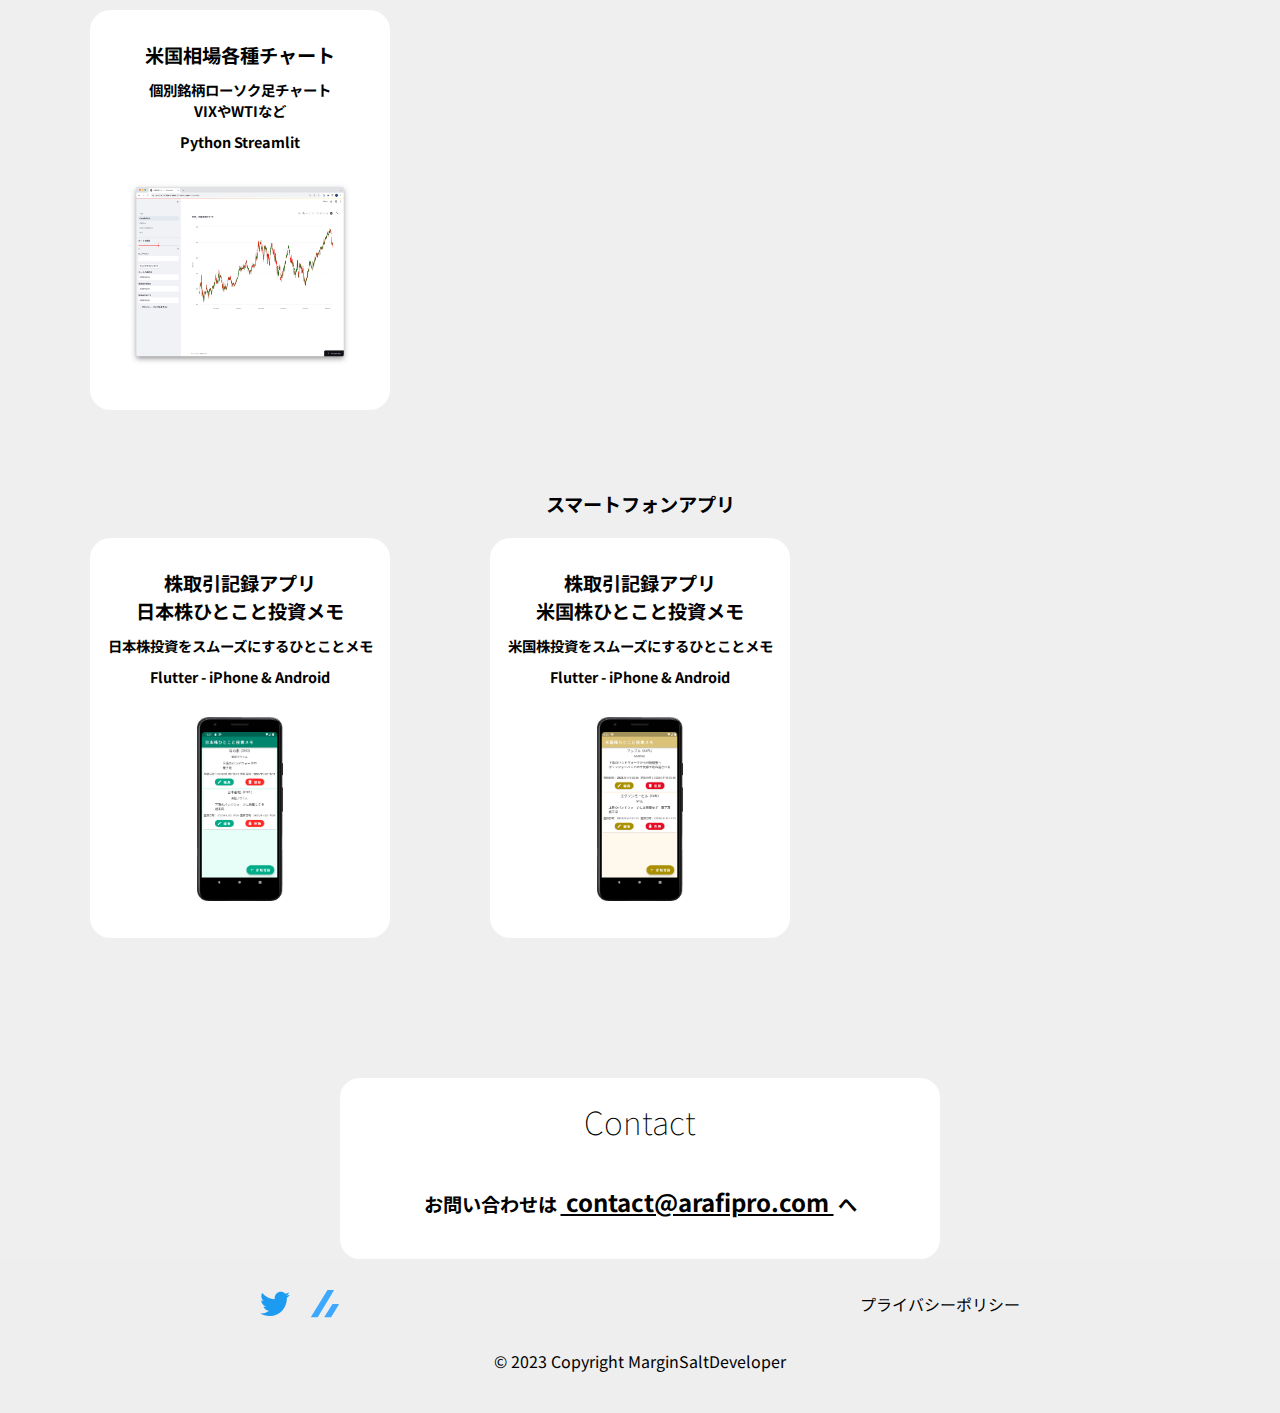
==== commit 27b1a864: "contentの修正" ====
--- a/index.html
+++ b/index.html
@@ -196,7 +196,7 @@
             <a href="https://portfolio.arafipro.com/amanda_figma_blog-sample/" target="_top">
               <h3>サンプルサイト</h3>
               <h4>Figmaのデザインカンプから<br />コーディングのサンプル</h4>
-              <h5>HTML CSS SASS JavaScript Figma</h5>
+              <h5>HTML CSS SASS Figma</h5>
               <div class="img">
                 <img src="images/ss-amanda-demo.jpg" alt="" />
               </div>
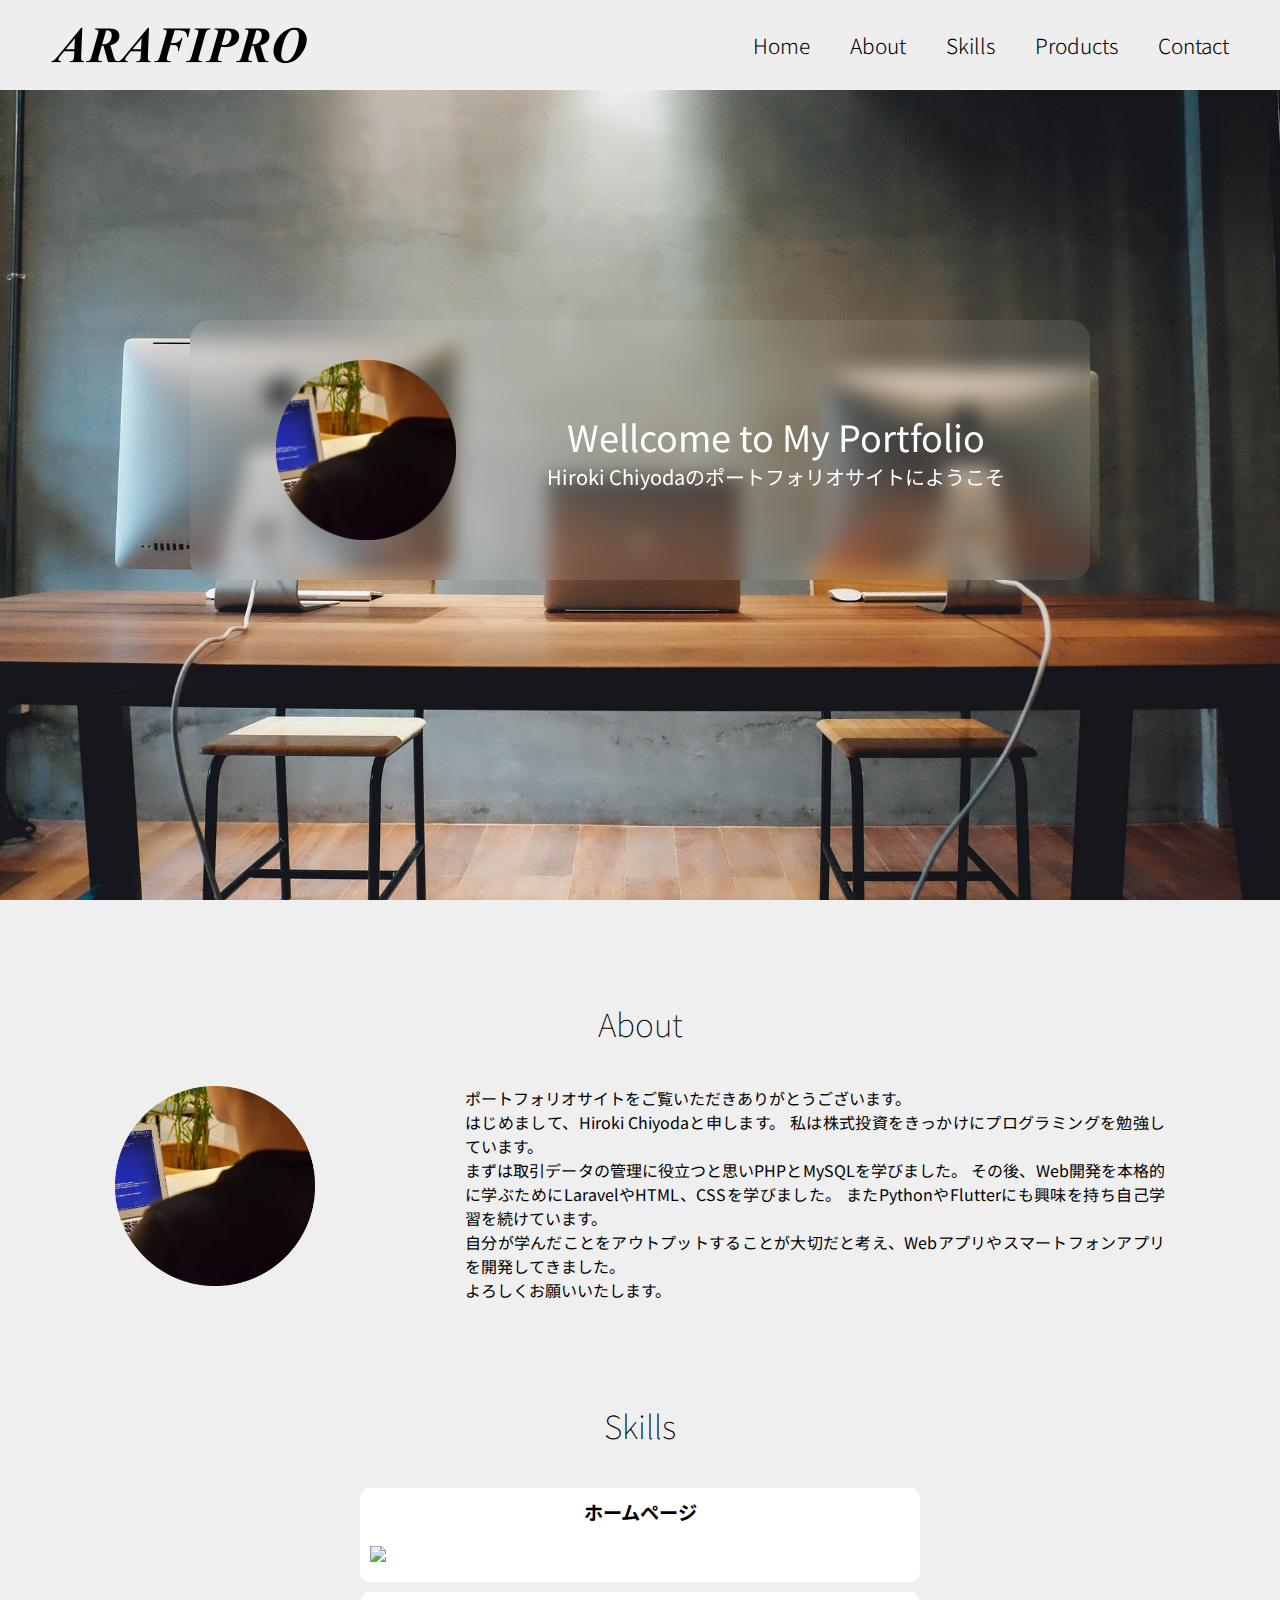
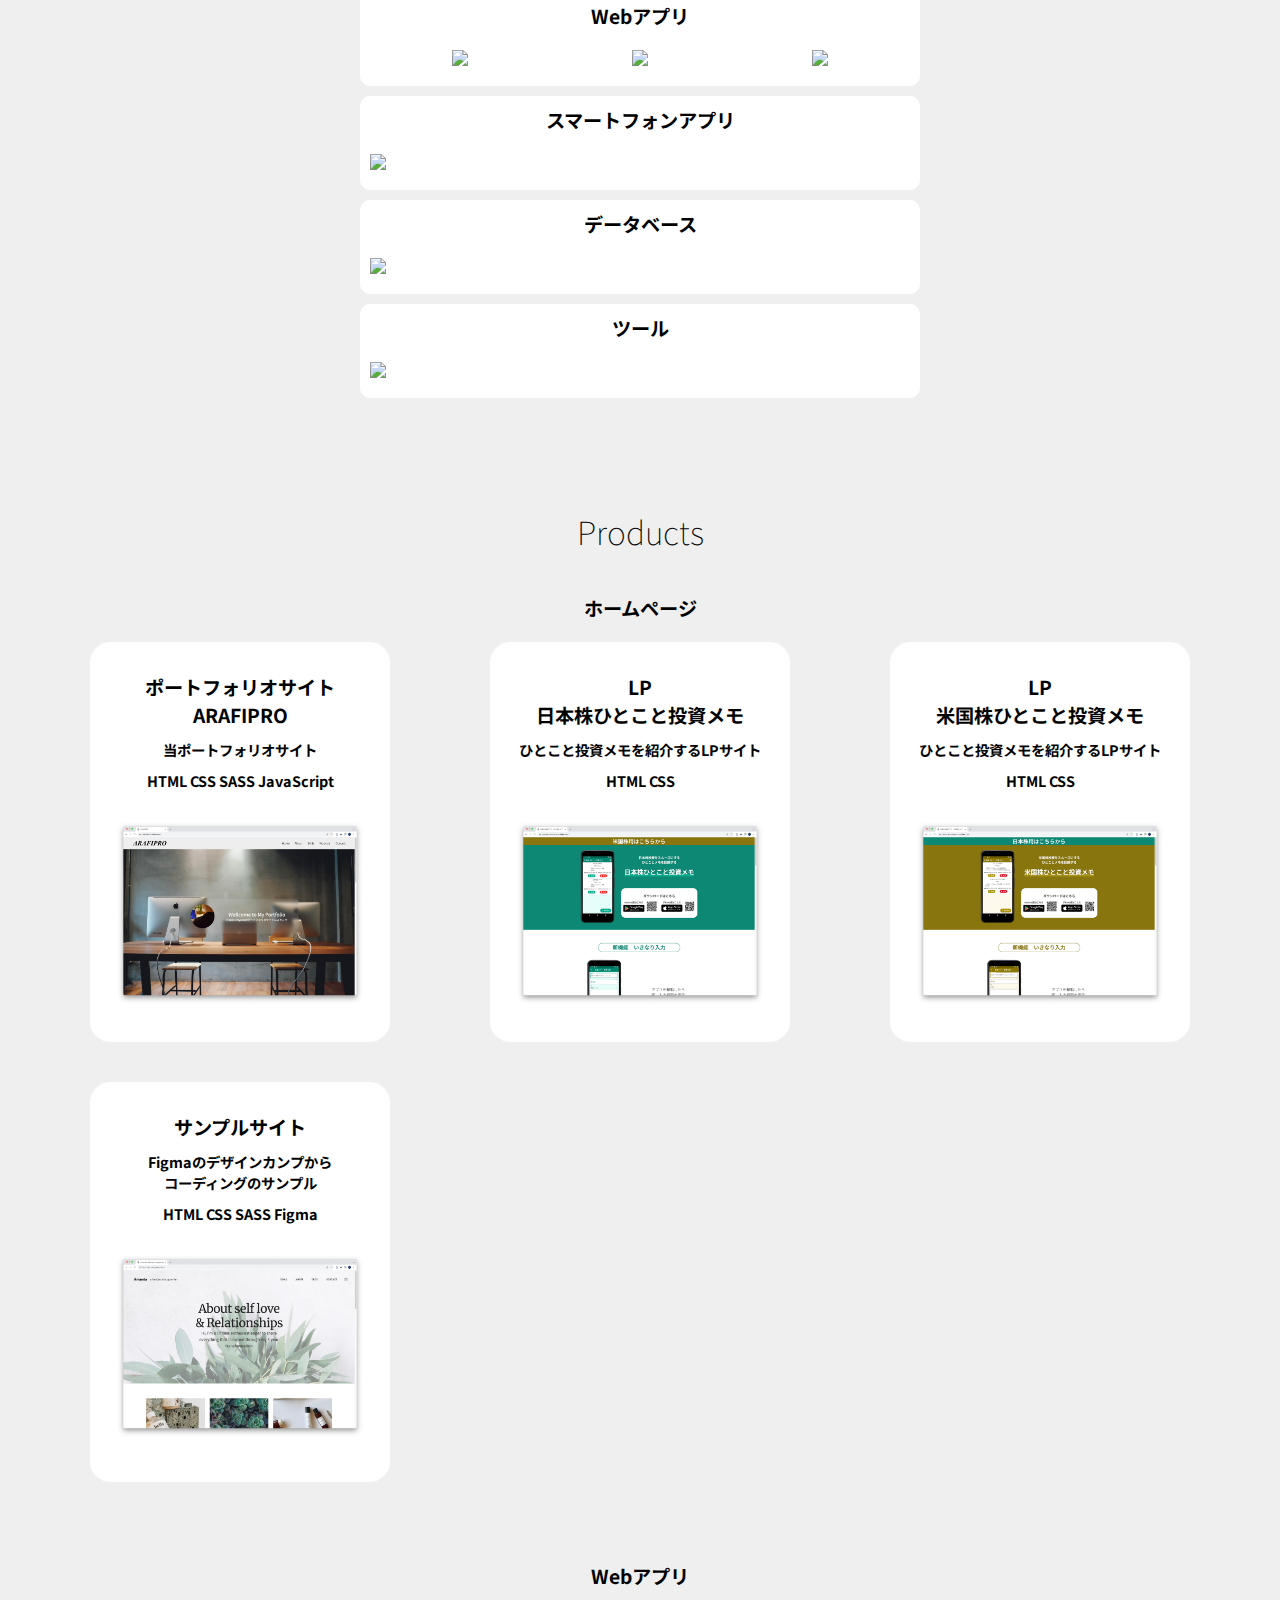
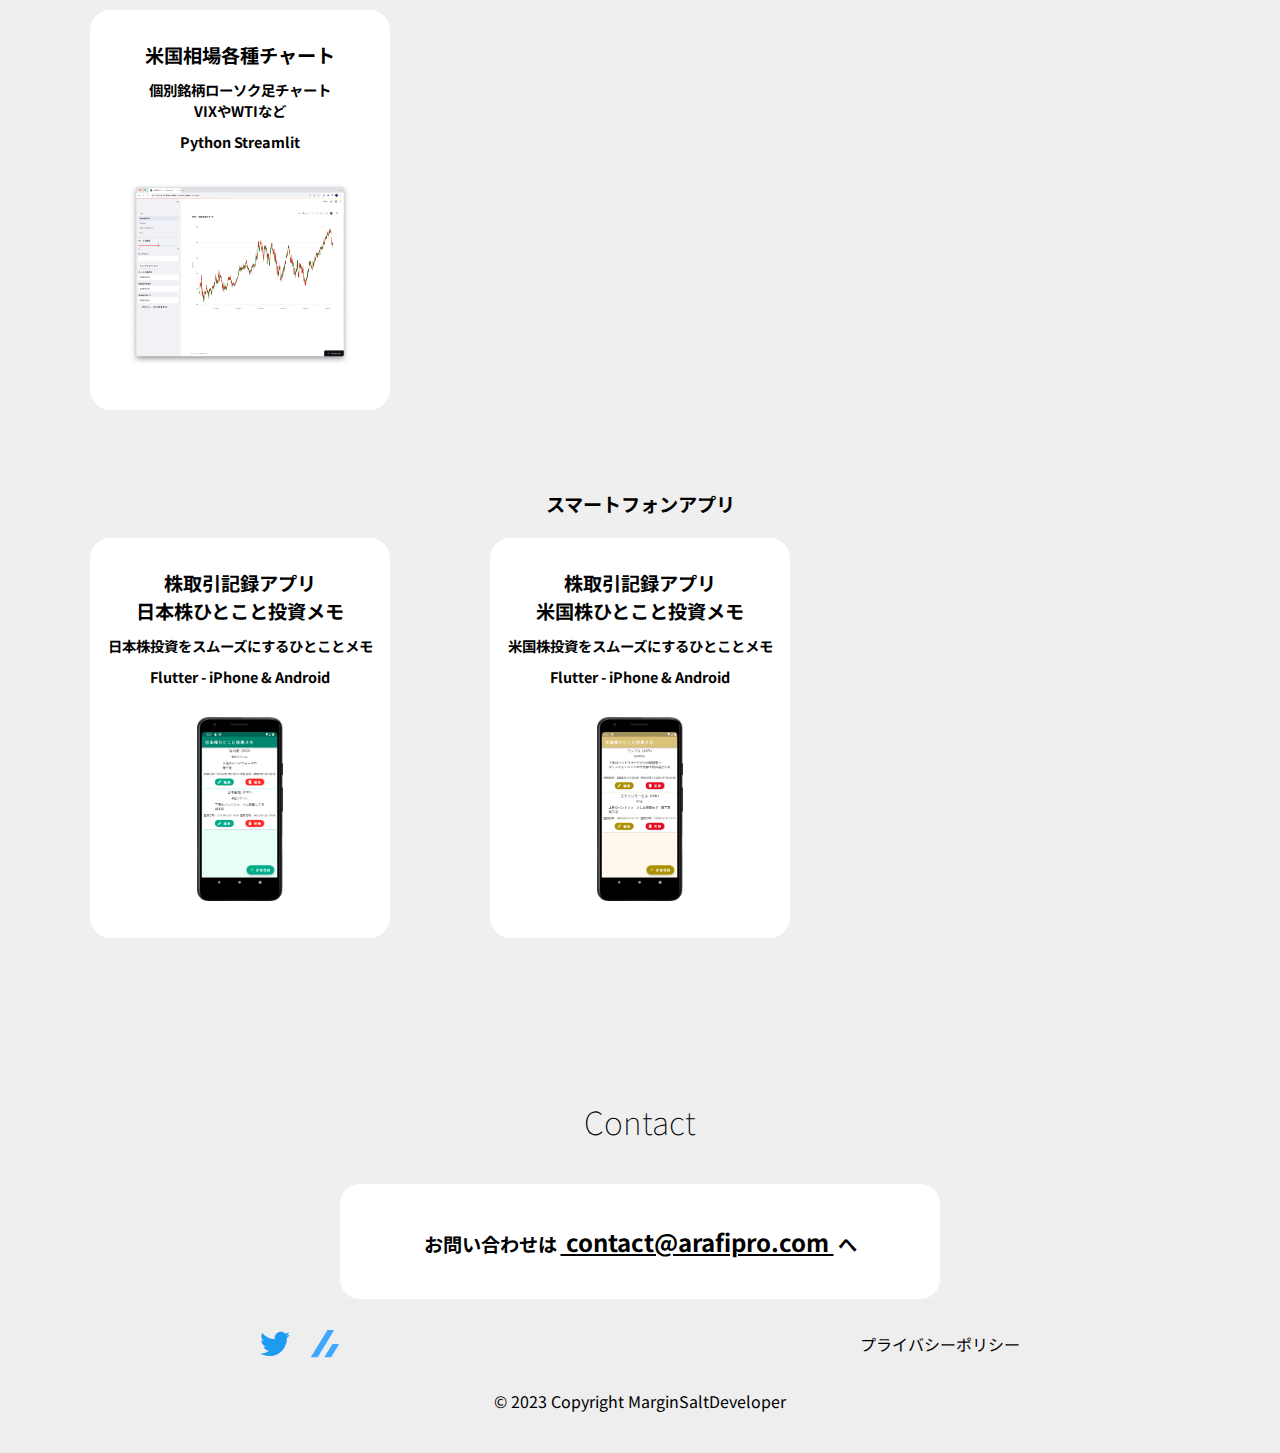
==== commit 75116ab4: "ページレイアウトの修正" ====
--- a/index.html
+++ b/index.html
@@ -26,7 +26,7 @@
     <meta property="og:locale" content="ja_JP" />
     <meta
       name="keywords"
-      content="ポートフォリオ,html,css,sass,wordpress,ts,react,nextjs,vue,tailwind,python,django,php,laravel,dart,flutter,git,github,vscode,figma,mysql,sqlite"
+      content="streamlit,ポートフォリオ,html,css,sass,wordpress,ts,react,nextjs,vue,tailwind,python,django,php,laravel,dart,flutter,git,github,vscode,figma,mysql,sqlite"
     />
     <!-- SEO対策 終了-->
     <link rel="stylesheet" href="css/style.css" />
@@ -71,8 +71,8 @@
               <div class="sub_menu">
                 <ul>
                   <li><a href="#hp">ホームページ</a></li>
-                  <li><a href="">Webアプリ</a></li>
-                  <li><a href="#sp">スマートフォンアプリ</a></li>
+                  <li><a href="#webapp">Webアプリ</a></li>
+                  <li><a href="#spapp">スマートフォンアプリ</a></li>
                 </ul>
               </div> -->
             </li>
@@ -204,7 +204,7 @@
           </div>
         </div>
         <div class="categories">
-          <h3 id="sp" class="category">Webアプリ</h3>
+          <h3 id="webapp" class="category">Webアプリ</h3>
           <div>
             <a href="https://usstockchartlite-arafipro.streamlit.app/" target="_blank">
               <h3>米国相場各種チャート</h3>
@@ -217,7 +217,7 @@
           </div>
         </div>
         <div class="categories">
-          <h3 id="sp" class="category">スマートフォンアプリ</h3>
+          <h3 id="spapp" class="category">スマートフォンアプリ</h3>
           <div>
             <a href="https://jpstockminimemo.arafipro.com/" target="_blank">
               <h3>株取引記録アプリ<br />日本株ひとこと投資メモ</h3>
--- a/css/style.css
+++ b/css/style.css
@@ -244,15 +244,15 @@
 .contact {
   max-width: 600px;
   margin: 0 auto;
-  background-color: #fff;
-  border-radius: 20px;
 }
 .contact h2 {
   padding-top: 20px;
 }
 .contact h3 {
   text-align: center;
-  padding-bottom: 40px;
+  padding: 40px 0;
+  background-color: #fff;
+  border-radius: 20px;
 }
 .contact h3 a {
   text-decoration: underline;
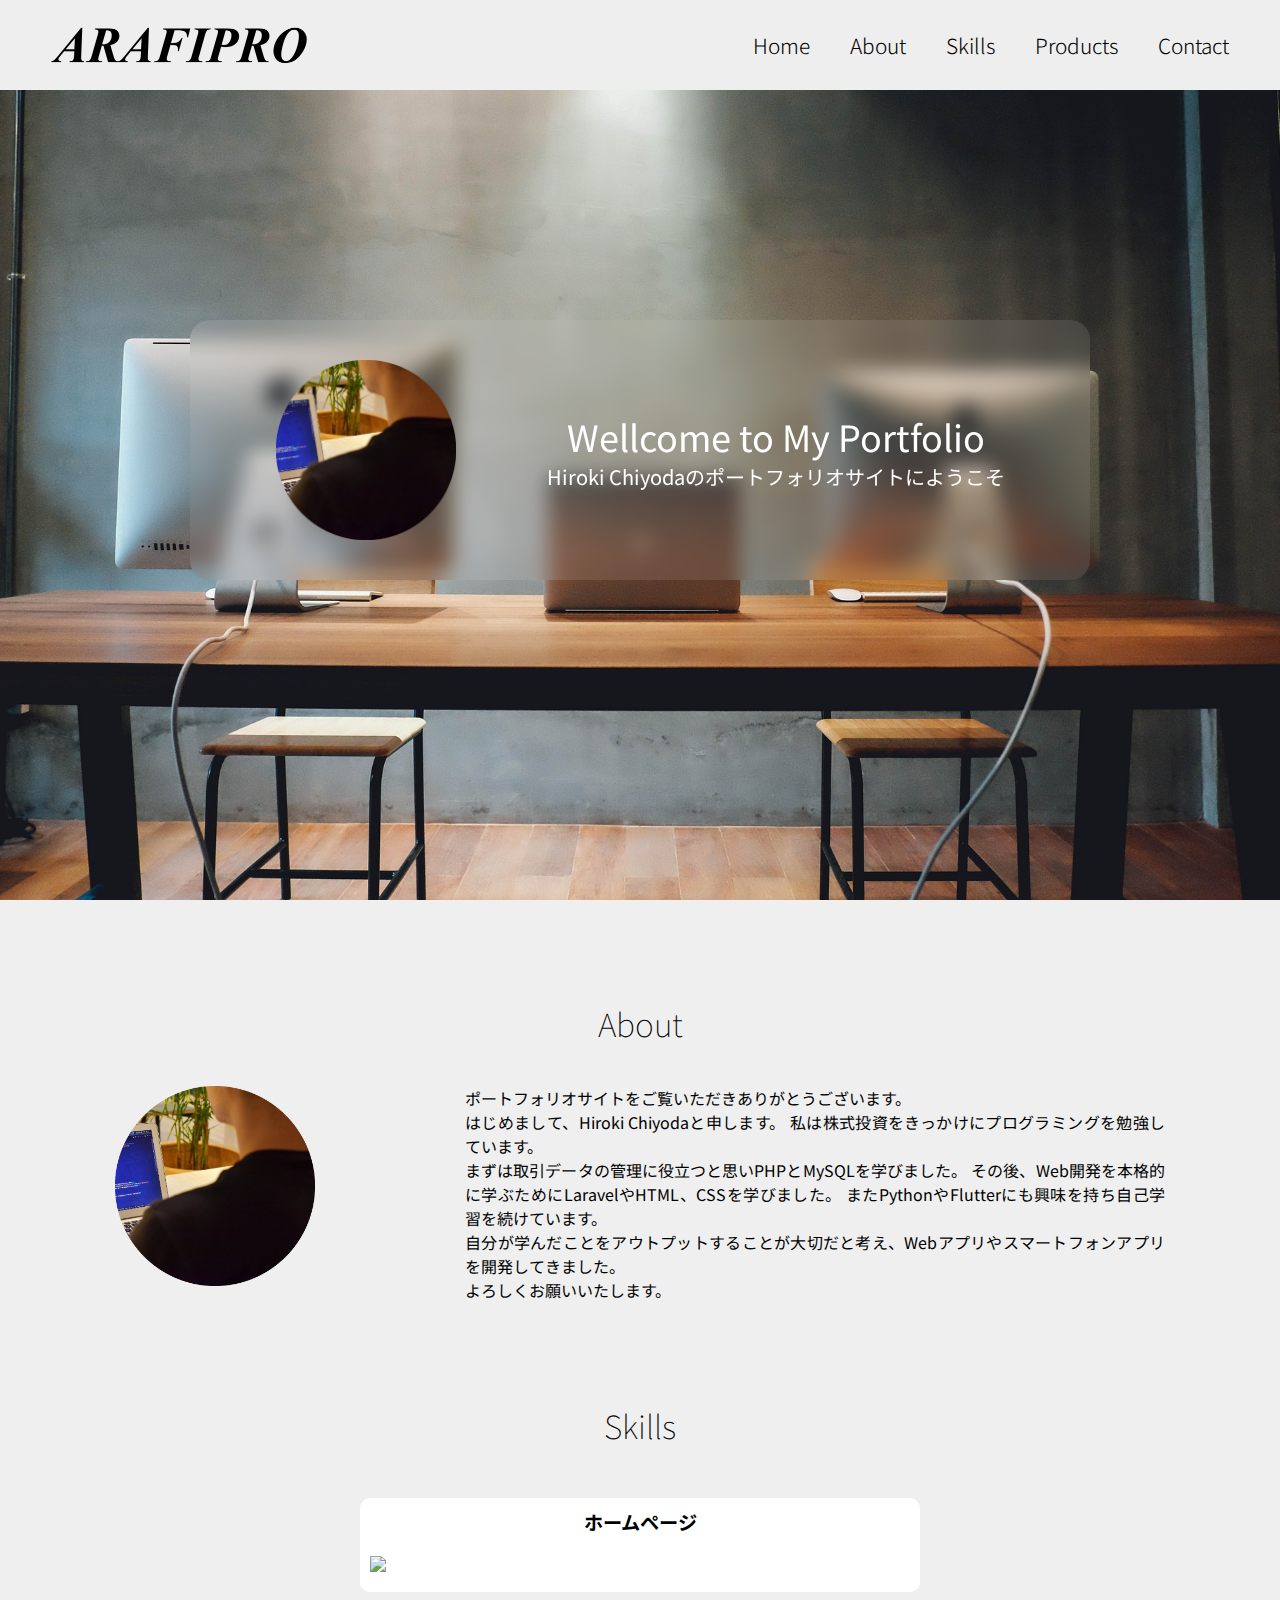
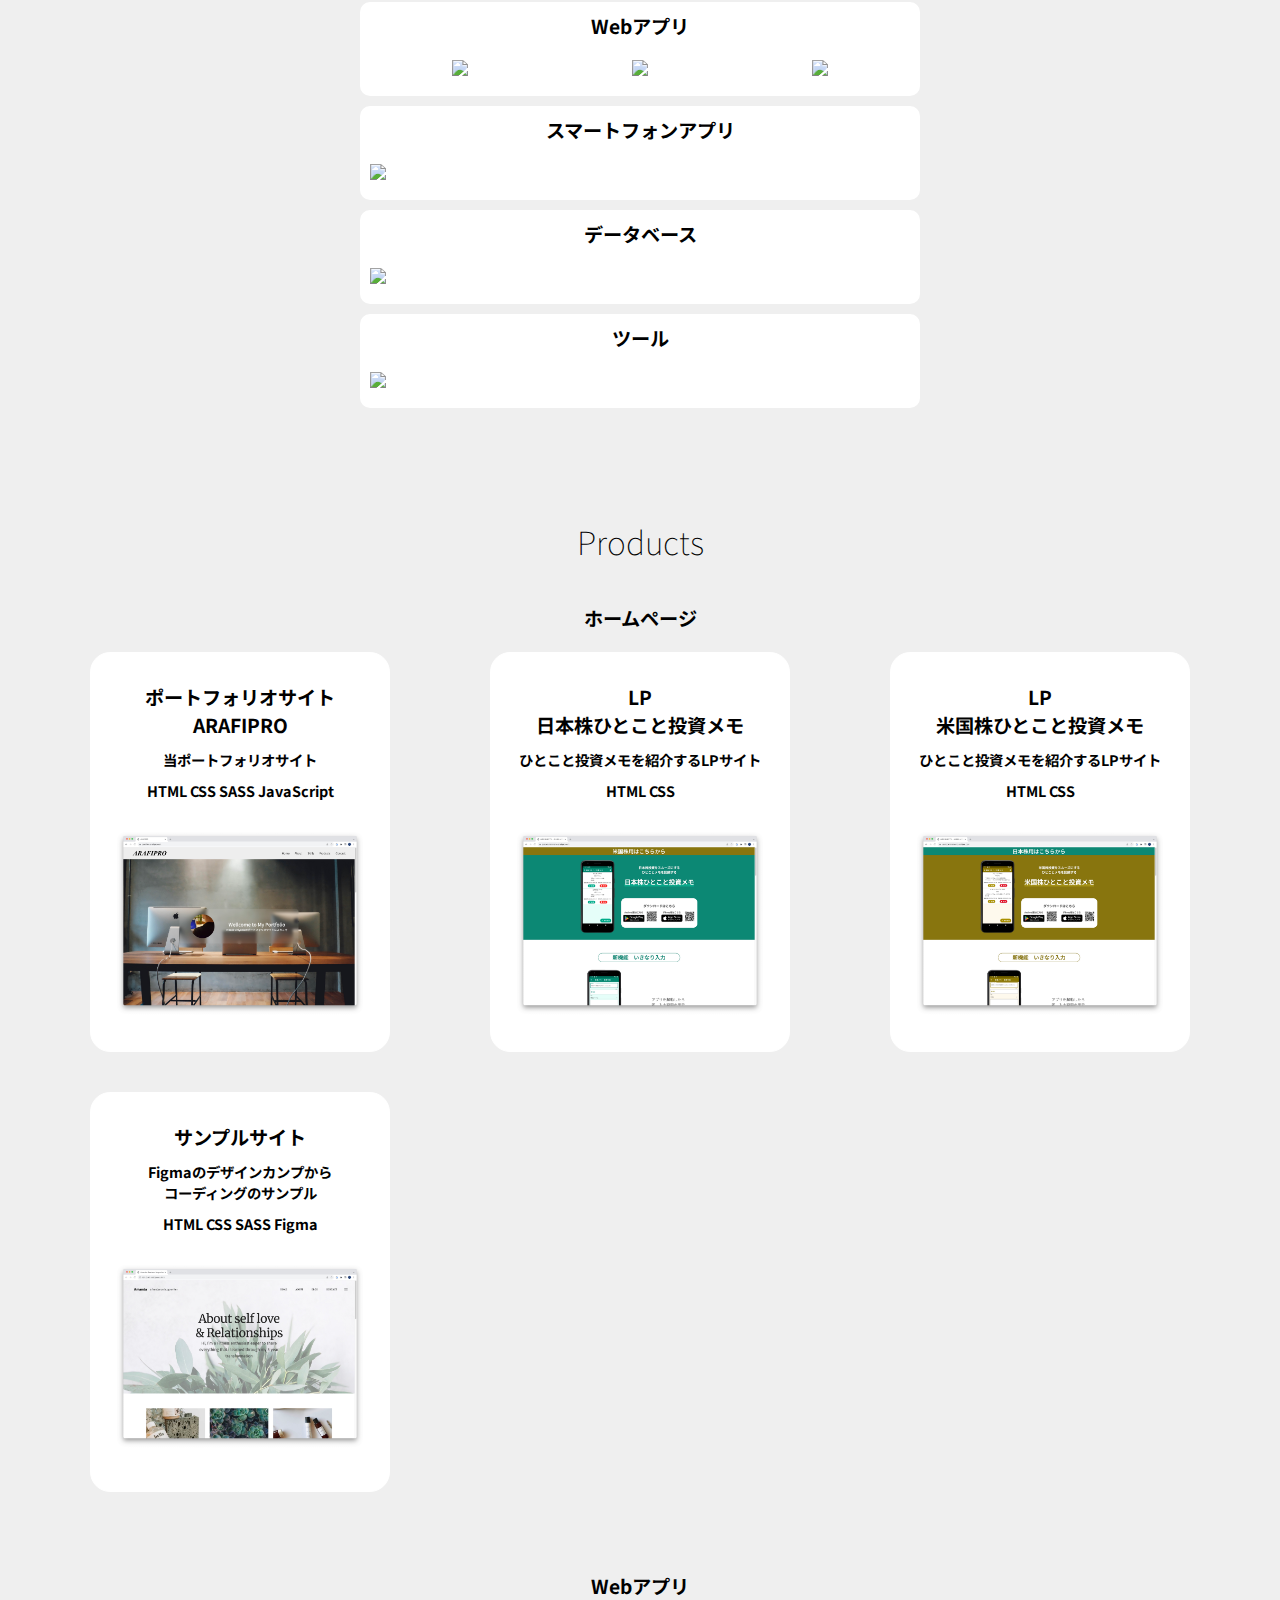
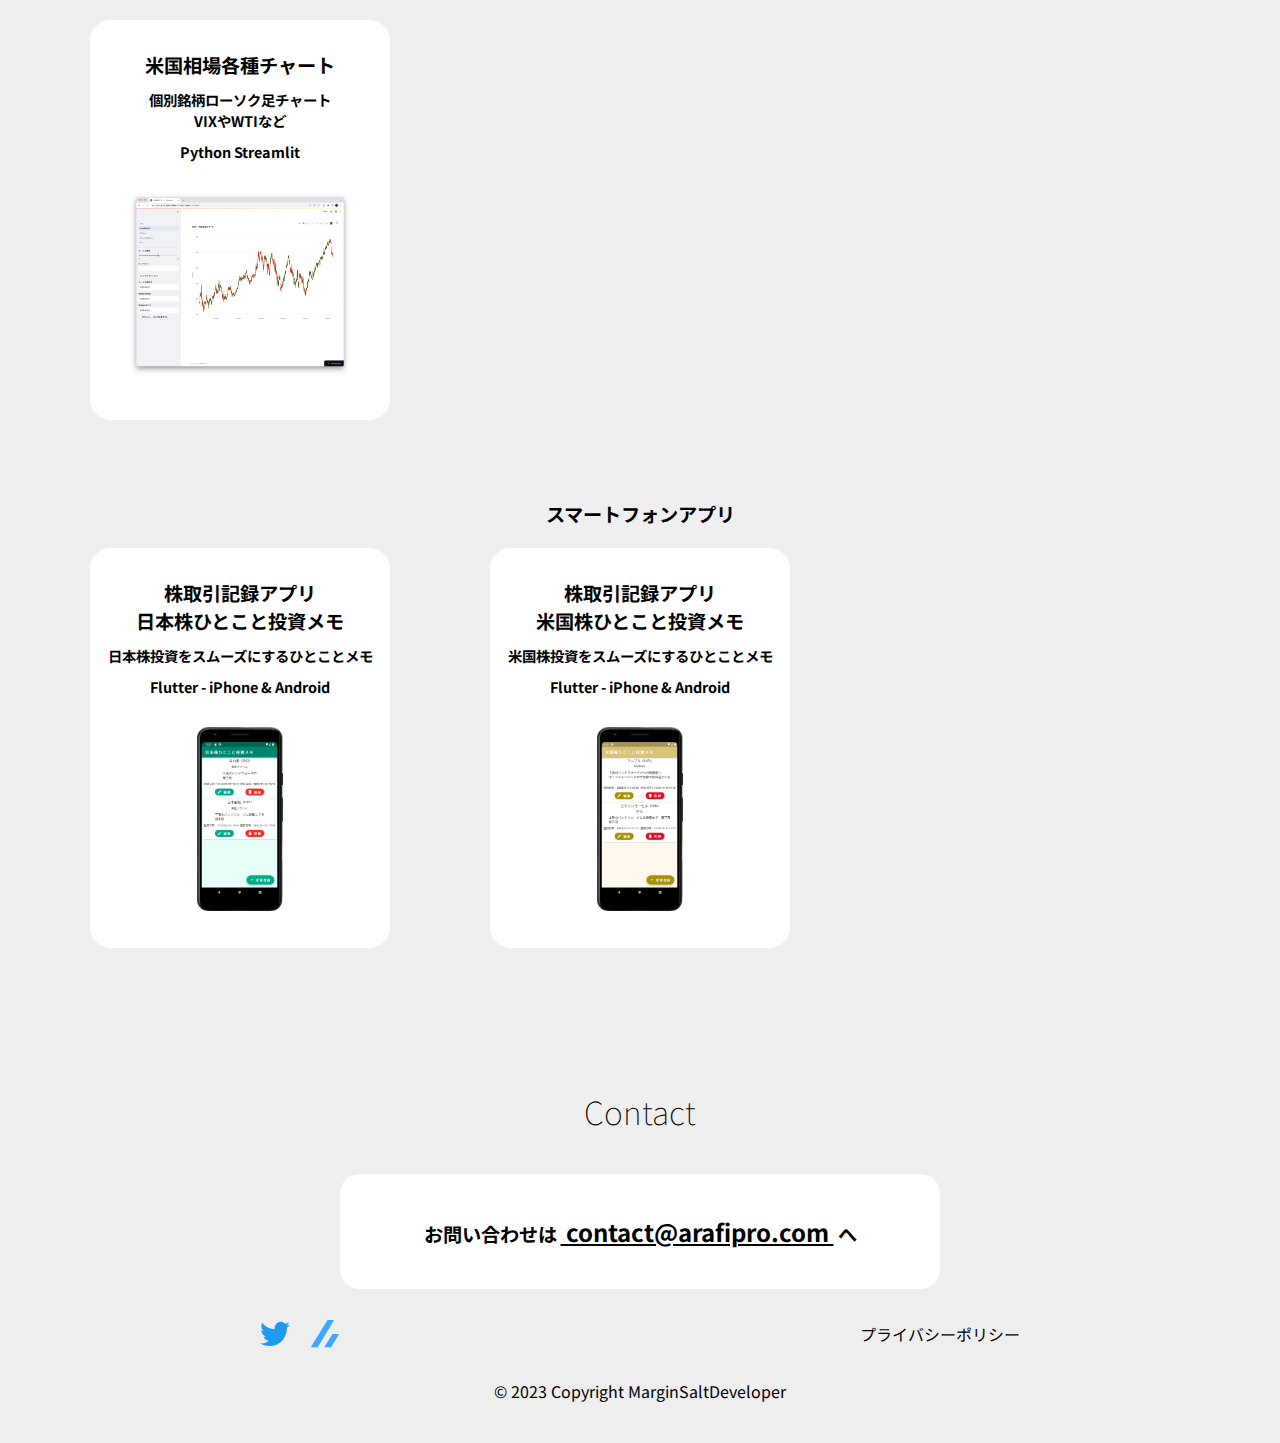
==== commit 23d994db: "プロダクト個別ページを仮作成" ====
--- a/index.html
+++ b/index.html
@@ -53,7 +53,7 @@
   <body>
     <div id="scroll"></div>
     <!-- 固定ヘッダー -->
-    <header id="header">
+    <header id="header" class="header_top">
       <div id="header_main">
         <h1>
           <a href="#">
@@ -306,10 +306,10 @@
             </li>
           </ul>
         </nav>
-        <a href="pages/site_privacy.html" target="_blank">
+        <a href="policies/site_privacy.html" target="_blank">
           プライバシーポリシー
         </a>
-        <!-- <a href="pages/moblie_privacy.html" target="_blank">
+        <!-- <a href="policies/moblie_privacy.html" target="_blank">
           mobileプライバシーポリシー
         </a> -->
       </div>
--- a/css/style.css
+++ b/css/style.css
@@ -32,7 +32,7 @@
   font-size: 2rem;
   font-weight: 100;
   text-align: center;
-  margin: 100px 0 40px;
+  padding: 100px 0 40px;
 }
 
 h3 {
@@ -57,7 +57,7 @@
   margin: 0 auto;
 }
 
-header {
+.header_top {
   width: 100%;
   height: 100vh;
   background-image: url("../images/office-image.jpg");
@@ -65,10 +65,7 @@
   background-size: cover;
   background-attachment: fixed;
 }
-header.sticky {
-  width: 1200px;
-}
-header #header_main {
+.header_top #header_main {
   background-color: #eee;
   display: flex;
   width: 100%;
@@ -79,57 +76,57 @@
   padding: 0 4%;
   transition: all 0.8s ease;
 }
-header #header_main.sticky {
+.header_top #header_main.sticky {
   position: fixed;
   box-shadow: 0px 5px 5px #ddd;
   z-index: 1000;
 }
-header #header_main h1 {
+.header_top #header_main h1 {
   margin-right: auto;
 }
-header #header_main img {
+.header_top #header_main img {
   width: 256px;
 }
-header #header_main #nav_menu {
+.header_top #header_main #nav_menu {
   max-width: 100%;
   display: flex;
   align-items: center;
 }
-header #header_main li {
+.header_top #header_main li {
   font-size: 1.3rem;
   font-weight: 300;
   padding-left: 40px;
   position: relative;
 }
-header #header_main li .sub_menu {
+.header_top #header_main li .sub_menu {
   width: 240px;
   position: absolute;
   background-color: #eee;
   left: 20px;
   display: none;
 }
-header #header_main li .sub_menu ul {
+.header_top #header_main li .sub_menu ul {
   margin: 20px;
 }
-header #header_main li .sub_menu ul li {
+.header_top #header_main li .sub_menu ul li {
   padding: 10px 0;
 }
-header #header_main li .sub_menu ul li a {
+.header_top #header_main li .sub_menu ul li a {
   font-size: 1.25rem;
 }
-header #header_main li:hover .sub_menu {
+.header_top #header_main li:hover .sub_menu {
   display: block;
 }
-header #header_main li a:hover {
+.header_top #header_main li a:hover {
   font-size: 1.2rem;
   font-weight: 500;
   display: block;
 }
-header #header_main .nav_icon {
+.header_top #header_main .nav_icon {
   display: none;
   font-size: 32px;
 }
-header .header_content {
+.header_top .header_content {
   width: 900px;
   justify-content: space-around;
   align-items: center;
@@ -145,19 +142,19 @@
   -webkit-backdrop-filter: blur(10px);
           backdrop-filter: blur(10px);
 }
-header .header_content img {
+.header_top .header_content img {
   width: 180px;
   height: 180px;
 }
-header .header_content p {
+.header_top .header_content p {
   font-size: 20px;
   text-align: center;
 }
-header .header_content p span {
+.header_top .header_content p span {
   font-size: 36px;
 }
 @media screen and (max-width: 1024px) {
-  header #header_main #nav_menu {
+  .header_top #header_main #nav_menu {
     position: absolute;
     top: 90px;
     left: 0;
@@ -169,37 +166,189 @@
     transition: transform 0.5s ease-in;
     z-index: 100;
   }
-  header #header_main #nav_menu.active {
+  .header_top #header_main #nav_menu.active {
     transform: translateY(0%);
   }
-  header #header_main #nav_menu li {
+  .header_top #header_main #nav_menu li {
     padding: 20px 0;
     font-size: 2rem;
   }
-  header #header_main #nav_menu li:nth-last-child(1) {
+  .header_top #header_main #nav_menu li:nth-last-child(1) {
     padding-bottom: 60px;
   }
-  header #header_main #nav_menu li a:hover {
+  .header_top #header_main #nav_menu li a:hover {
     font-size: 2rem;
     font-weight: 500;
   }
-  header #header_main .nav_icon {
+  .header_top #header_main .nav_icon {
     display: block;
   }
-  header #header_main .nav_icon #close_icon {
+  .header_top #header_main .nav_icon #close_icon {
     display: none;
   }
-  header .header_content {
+  .header_top .header_content {
     display: none;
   }
 }
 @media screen and (max-width: 500px) {
-  header #header_main img {
+  .header_top #header_main img {
     width: 50%;
   }
-  header #header_main .nav_icon {
+  .header_top #header_main .nav_icon {
     font-size: 20px;
   }
+}
+
+.header_sub {
+  width: 100%;
+}
+.header_sub #header_main {
+  background-color: #eee;
+  display: flex;
+  width: 100%;
+  height: 90px;
+  align-items: center;
+  justify-content: space-between;
+  margin: 0 auto;
+  padding: 0 4%;
+  transition: all 0.8s ease;
+}
+.header_sub #header_main.sticky {
+  position: fixed;
+  box-shadow: 0px 5px 5px #ddd;
+  z-index: 1000;
+}
+.header_sub #header_main h1 {
+  margin-right: auto;
+}
+.header_sub #header_main img {
+  width: 256px;
+}
+.header_sub #header_main #nav_menu {
+  max-width: 100%;
+  display: flex;
+  align-items: center;
+}
+.header_sub #header_main li {
+  font-size: 1.3rem;
+  font-weight: 300;
+  padding-left: 40px;
+  position: relative;
+}
+.header_sub #header_main li .sub_menu {
+  width: 240px;
+  position: absolute;
+  background-color: #eee;
+  left: 20px;
+  display: none;
+}
+.header_sub #header_main li .sub_menu ul {
+  margin: 20px;
+}
+.header_sub #header_main li .sub_menu ul li {
+  padding: 10px 0;
+}
+.header_sub #header_main li .sub_menu ul li a {
+  font-size: 1.25rem;
+}
+.header_sub #header_main li:hover .sub_menu {
+  display: block;
+}
+.header_sub #header_main li a:hover {
+  font-size: 1.2rem;
+  font-weight: 500;
+  display: block;
+}
+.header_sub #header_main .nav_icon {
+  display: none;
+  font-size: 32px;
+}
+.header_sub .header_content {
+  width: 900px;
+  justify-content: space-around;
+  align-items: center;
+  color: white;
+  background-color: rgba(238, 238, 238, 0.1);
+  display: flex;
+  position: absolute;
+  top: 50%;
+  left: 50%;
+  transform: translate(-50%, -50%);
+  padding: 40px;
+  border-radius: 20px;
+  -webkit-backdrop-filter: blur(10px);
+          backdrop-filter: blur(10px);
+}
+.header_sub .header_content img {
+  width: 180px;
+  height: 180px;
+}
+.header_sub .header_content p {
+  font-size: 20px;
+  text-align: center;
+}
+.header_sub .header_content p span {
+  font-size: 36px;
+}
+@media screen and (max-width: 1024px) {
+  .header_sub #header_main #nav_menu {
+    position: absolute;
+    top: 90px;
+    left: 0;
+    background-color: #eee;
+    flex-direction: column;
+    align-items: center;
+    width: 100%;
+    transform: translateY(-130%);
+    transition: transform 0.5s ease-in;
+    z-index: 100;
+  }
+  .header_sub #header_main #nav_menu.active {
+    transform: translateY(0%);
+  }
+  .header_sub #header_main #nav_menu li {
+    padding: 20px 0;
+    font-size: 2rem;
+  }
+  .header_sub #header_main #nav_menu li:nth-last-child(1) {
+    padding-bottom: 60px;
+  }
+  .header_sub #header_main #nav_menu li a:hover {
+    font-size: 2rem;
+    font-weight: 500;
+  }
+  .header_sub #header_main .nav_icon {
+    display: block;
+  }
+  .header_sub #header_main .nav_icon #close_icon {
+    display: none;
+  }
+  .header_sub .header_content {
+    display: none;
+  }
+}
+@media screen and (max-width: 500px) {
+  .header_sub #header_main img {
+    width: 50%;
+  }
+  .header_sub #header_main .nav_icon {
+    font-size: 20px;
+  }
+}
+
+main .container {
+  margin: 0 auto;
+  max-width: 1200px;
+}
+main .container .image {
+  margin: 0 auto;
+  max-width: 1200px;
+  height: 900px;
+  background-color: beige;
+}
+main .container .title_content {
+  display: flex;
+  flex-direction: row;
 }
 
 .about div {
@@ -244,9 +393,6 @@
 .contact {
   max-width: 600px;
   margin: 0 auto;
-}
-.contact h2 {
-  padding-top: 20px;
 }
 .contact h3 {
   text-align: center;
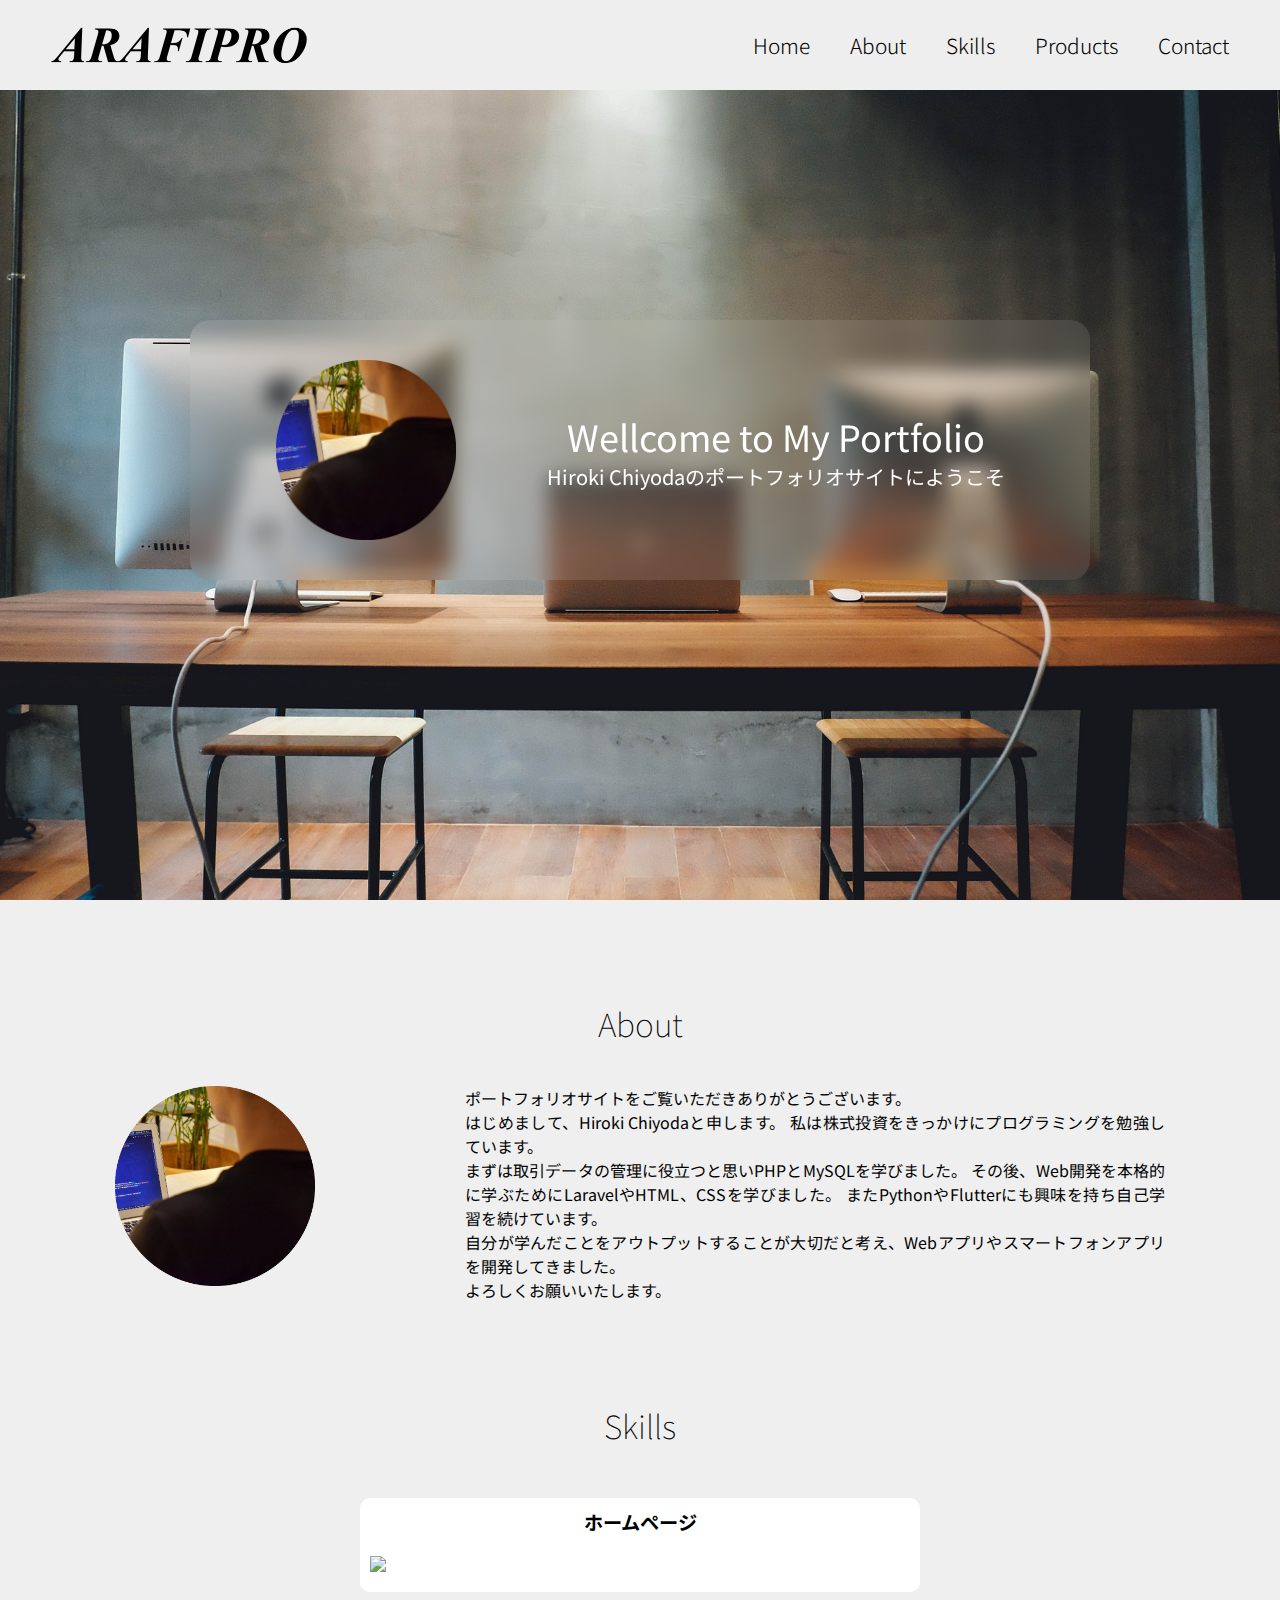
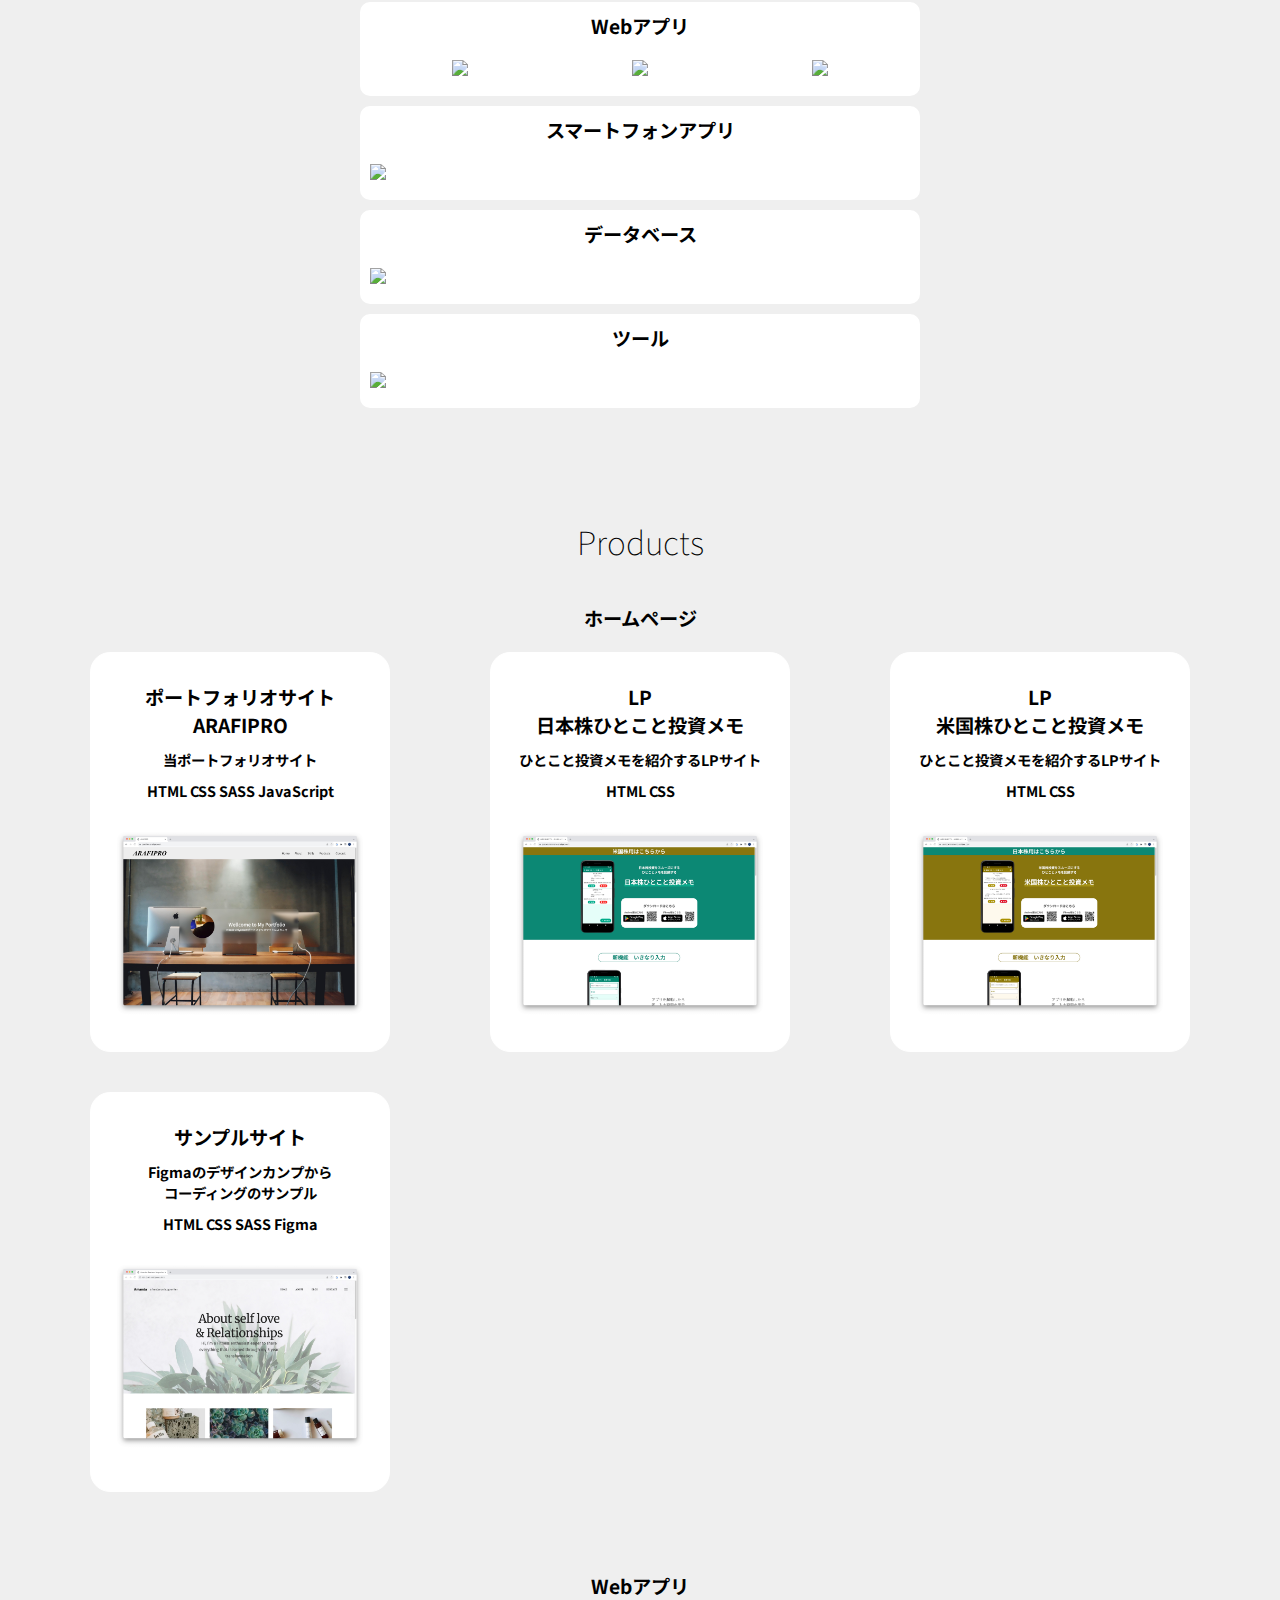
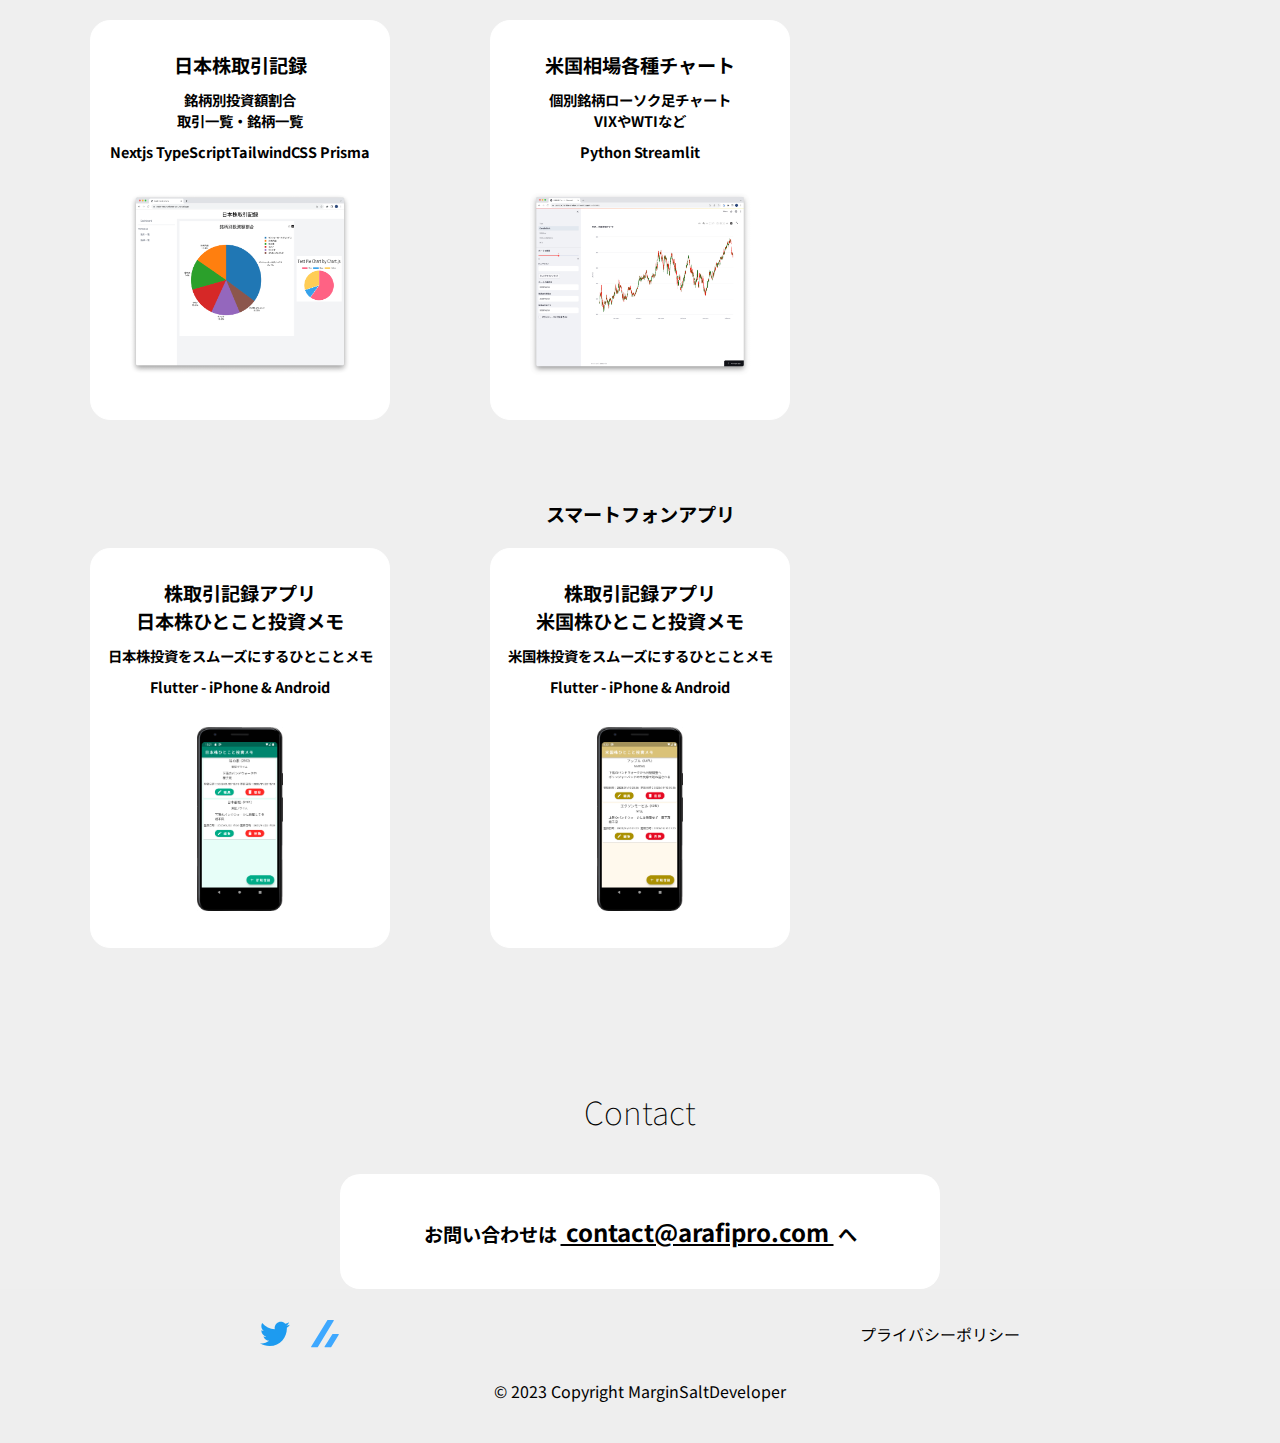
==== commit 68a93a0d: "Webアプリのプロダクトを追加" ====
--- a/index.html
+++ b/index.html
@@ -153,7 +153,7 @@
           <h3>ツール</h3>
           <a href="https://skillicons.dev">
             <img
-              src="https://skillicons.dev/icons?i=git,github,vscode,figma&theme=light"
+              src="https://skillicons.dev/icons?i=git,github,vscode,postman,figma&theme=light"
             />
           </a>
         </div>
@@ -205,6 +205,16 @@
         </div>
         <div class="categories">
           <h3 id="webapp" class="category">Webアプリ</h3>
+          <div>
+            <a href="https://trade-next-prisma-test.vercel.app/" target="_blank">
+              <h3>日本株取引記録</h3>
+              <h4>銘柄別投資額割合<br />取引一覧・銘柄一覧</h4>
+              <h5>Nextjs TypeScriptTailwindCSS Prisma</h5>
+              <div class="img">
+                <img src="images/ss-usstocktradedashboard.png" alt="" />
+              </div>
+            </a>
+          </div>
           <div>
             <a href="https://usstockchartlite-arafipro.streamlit.app/" target="_blank">
               <h3>米国相場各種チャート</h3>
